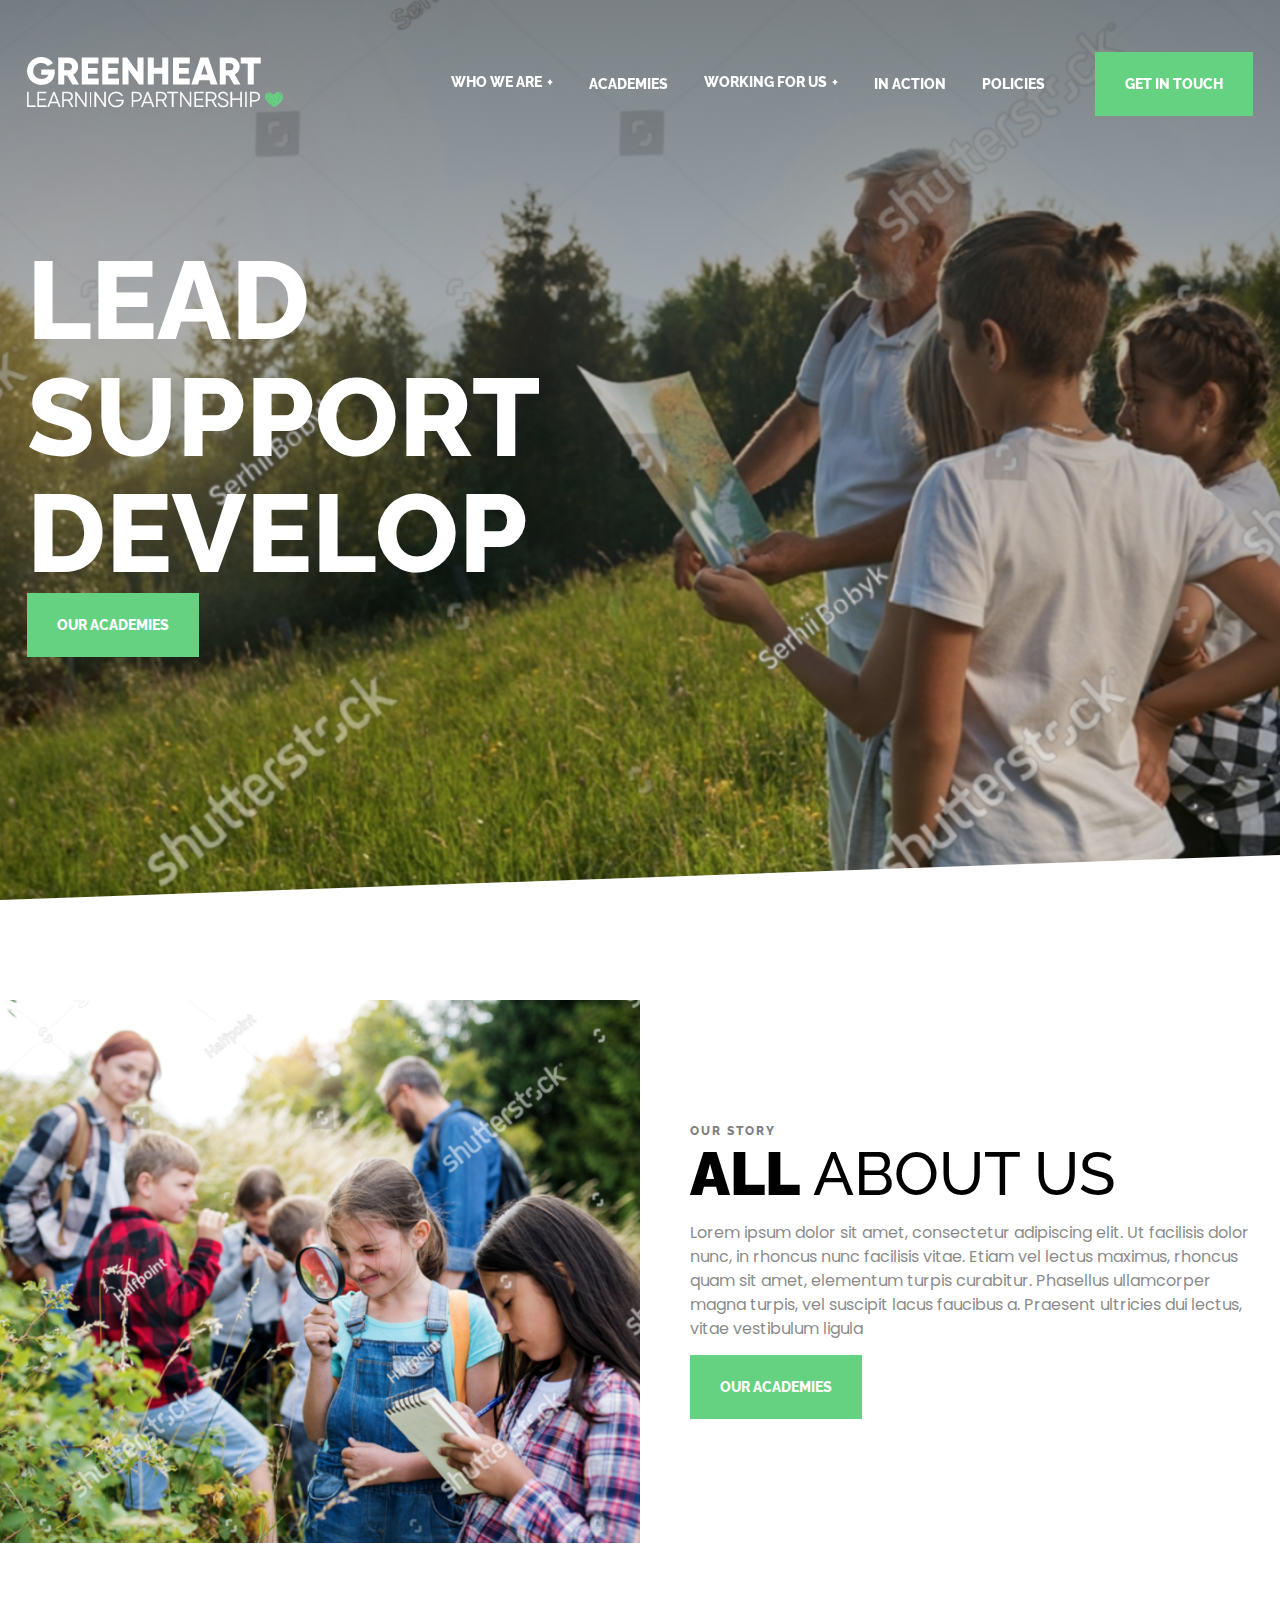
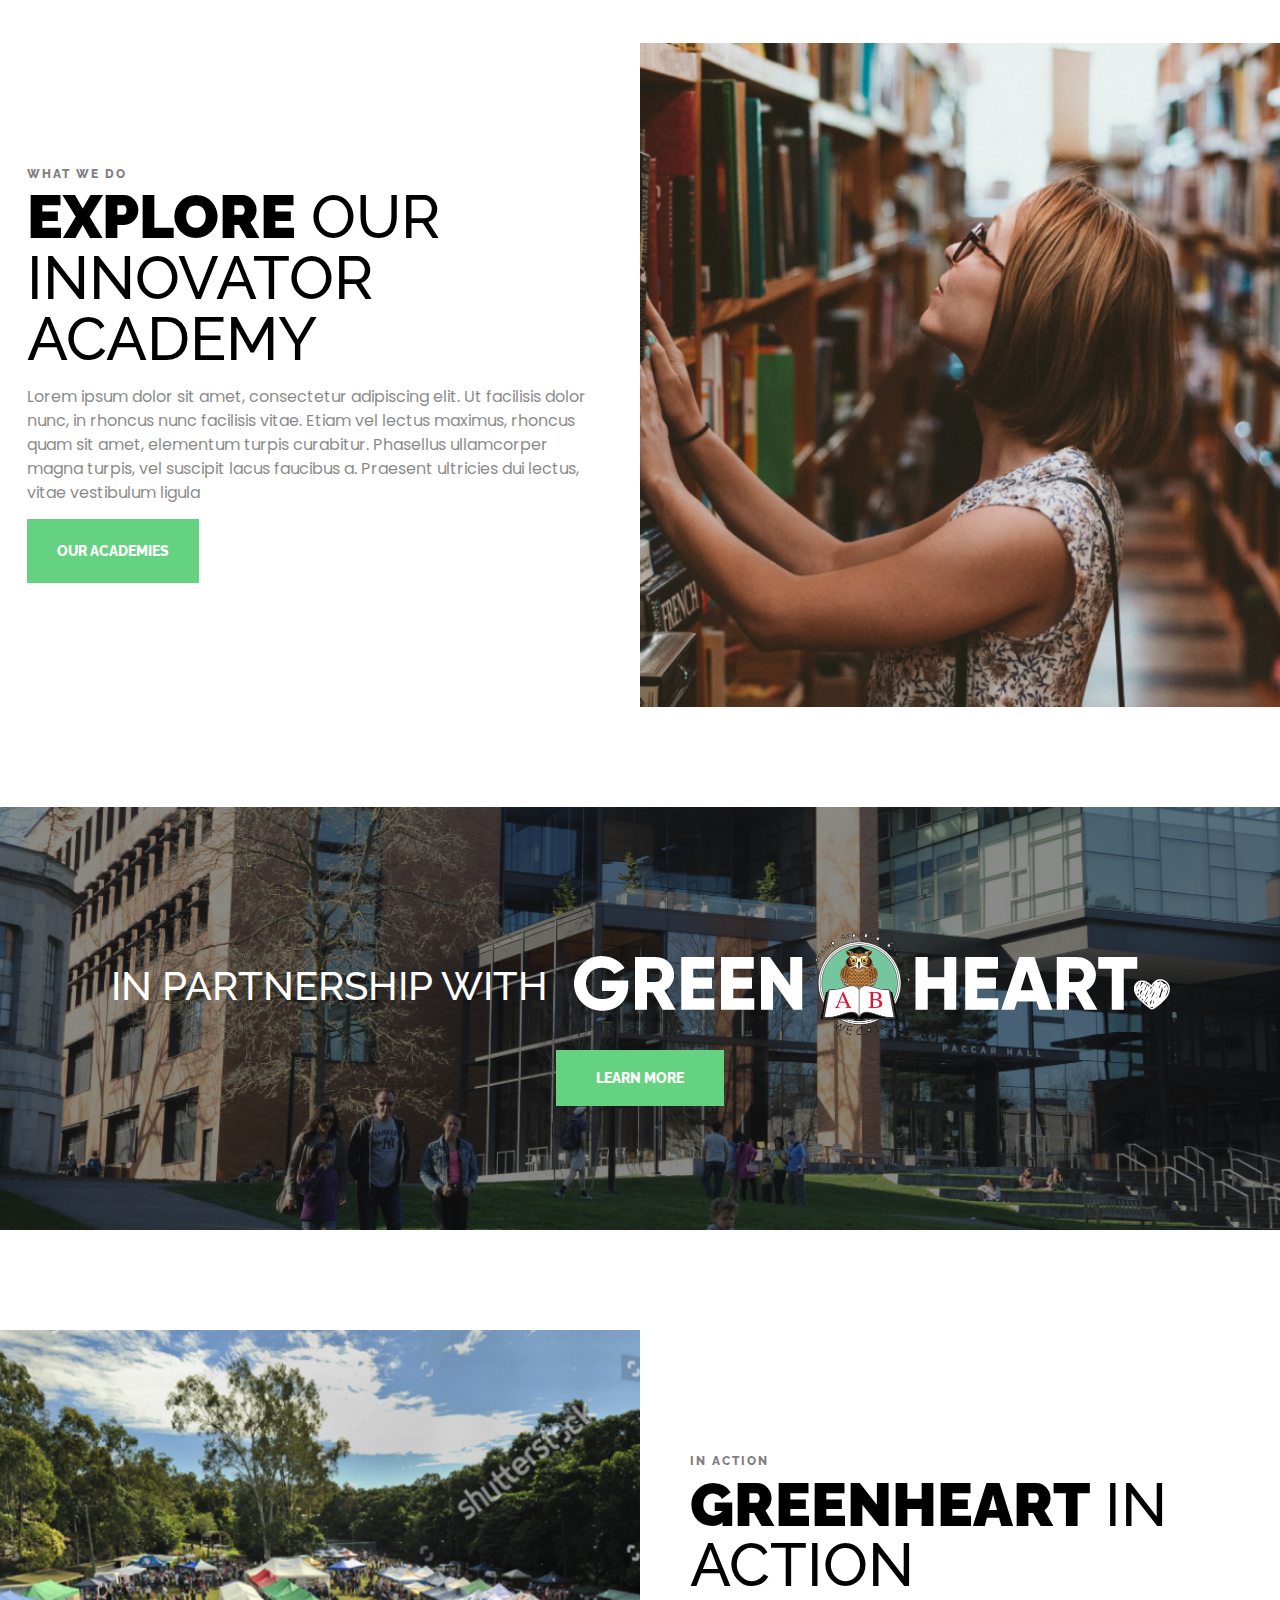
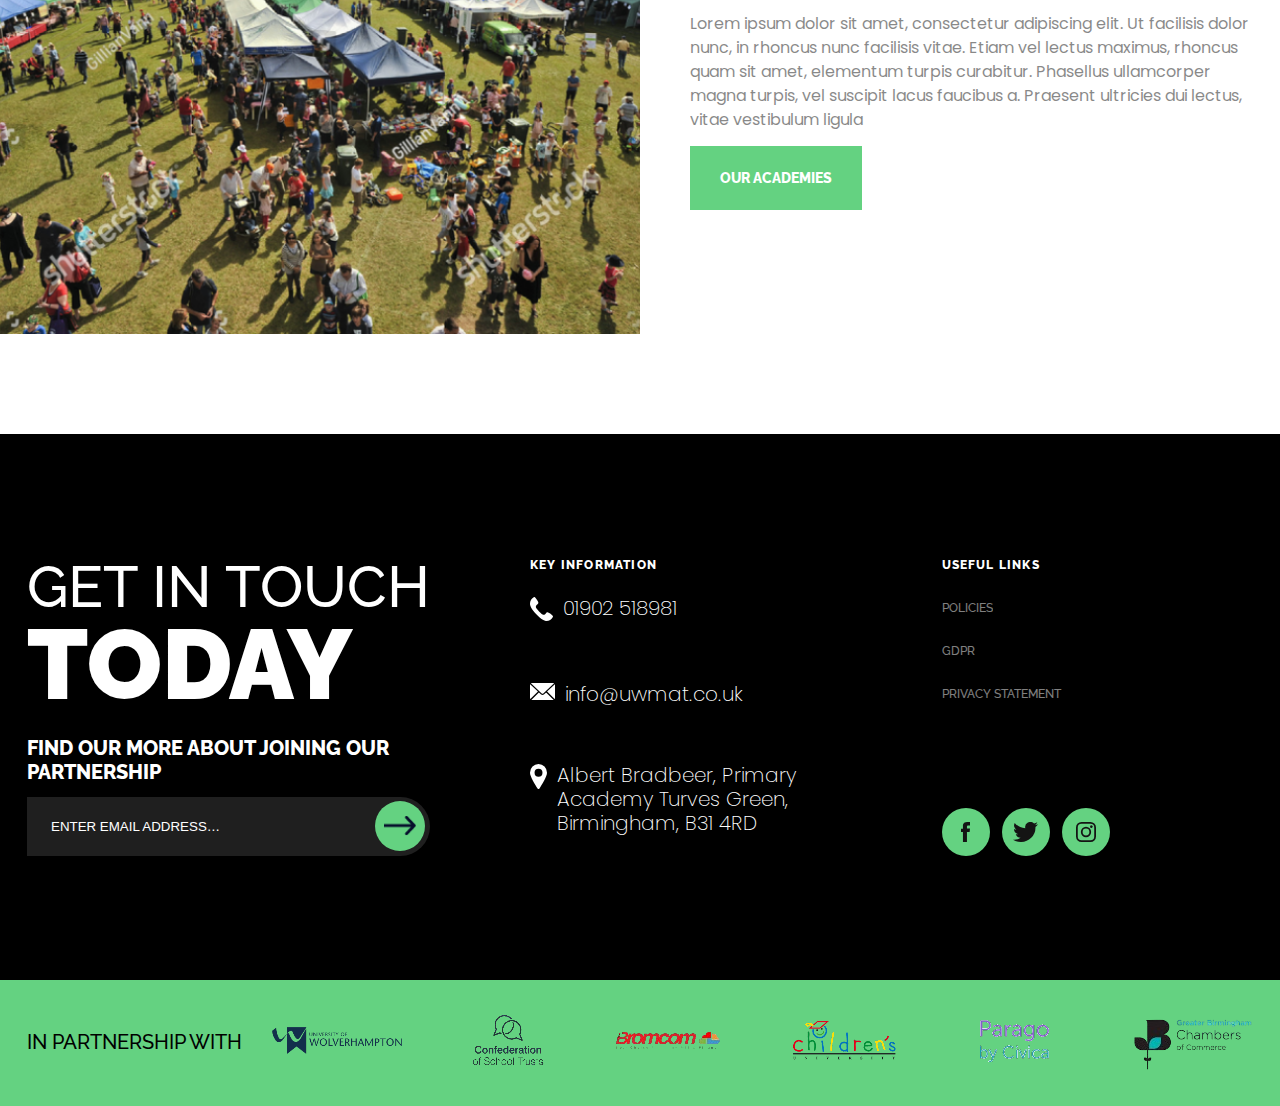
==== index.html @ f8c6e2be "first commit" ====
<!DOCTYPE html>
<html lang="en">

<head>
    <meta charset="UTF-8">
    <meta name="viewport" content="width=device-width, initial-scale=1.0">
    <title>Master-Page</title>
    <link rel="stylesheet" href="./assests/css/fonts.css">
    <link rel="stylesheet" href="./assests/css/style.css">
    <link rel="stylesheet" href="./assests/css/media.css">
</head>

<body>
    <header>
        <div class="container">
            <div class="header-items">
                <a href="./index.html" class="logo">
                    <img src="./assests/images/logo-white.png" alt="logo">
                </a>
                <div class="menu-items toggle-item">
                    <div class="menu-contain">
                        <div class="logo-items">
                            <div class="logo-menu">
                                <img src="./assests/images/logo-black.svg" alt="logo-black">
                            </div>
                            <div class="close-menu toggle-menu">
                                <svg xmlns="http://www.w3.org/2000/svg" fill="none" viewBox="0 0 24 24" stroke-width="1.5" stroke="currentColor" class="size-6">
                                    <path stroke-linecap="round" stroke-linejoin="round" d="M6 18 18 6M6 6l12 12" />
                                </svg>
                            </div>
                        </div>
                        <ul class="menu-list">
                            <li class="dropdown">
                                <a href="javascript:void(0)" class="menu-name">WHO WE ARE</a>
                                <div class="plush-img">
                                    <img src="./assests/images/plush-img.png" alt="plush-img">
                                </div>
                                <!-- <div class="dropdown-item">
                                    <ul class="dropdown-list">
                                        <li>
                                            <a href="javascript:void(0)" class="dropdown-name">OUR ETHOS</a>
                                        </li>
                                    </ul>
                                </div> -->
                            </li>
                            <li><a href="javascript:void(0)" class="menu-name">ACADEMIES</a></li>
                            <li>
                                <a href="javascript:void(0)" class="menu-name">WORKING FOR US</a>
                                <div class="plush-img">
                                    <img src="./assests/images/plush-img.png" alt="plush-img">
                                </div>
                            </li>
                            <li><a href="javascript:void(0)" class="menu-name">IN ACTION</a></li>
                            <li><a href="javascript:void(0)" class="menu-name">POLICIES</a></li>
                        </ul>
                        <a href="javascript:void(0)" class="btn btn-primary">
                            GET IN TOUCH
                        </a>
                    </div>
                </div>
                <div class="toggle-white toggle-menu">
                    <img src="./assests/images/toggle-white.svg" alt="toggle-white">
                </div>
            </div>
        </div>
    </header>

    <main>
        <section class="hero-section">
            <div class="container">
                <div class="hero-item">
                    <div class="hero-text">
                        <h1 class="hero-title">LEAD SUPPORT DEVELOP</h1>
                        <a href="javascript:void(0)" class="btn btn-primary">OUR ACADEMIES</a>
                    </div>
                </div>
            </div>
        </section>

        <section class="two-col-1 sec-padding">
            <div class="container">
                <div class="two-col-flex">
                    <div class="two-col-item">
                        <div class="two-col-img">
                            <img src="./assests/images/two-col-1.png" alt="two-col">
                        </div>
                    </div>
                    <div class="two-col-text">
                        <h6 class="two-col-subtitle">OUR STORY</h6>
                        <h2 class="two-col-title"><span>ALL</span> ABOUT US</h2>
                        <div class="richtext two-col-paragraph">
                            <p>
                                Lorem ipsum dolor sit amet, consectetur adipiscing elit. Ut facilisis dolor nunc, in rhoncus nunc facilisis vitae. Etiam vel lectus maximus, rhoncus quam sit amet, elementum turpis curabitur. Phasellus ullamcorper magna turpis, vel suscipit lacus faucibus a. Praesent ultricies dui lectus, vitae vestibulum ligula
                            </p>
                        </div>
                        <a href="javascript:void(0)" class="btn btn-primary">OUR ACADEMIES</a>
                    </div>
                </div>
            </div>
        </section>
        <section class="two-col-2 sec-padding">
            <div class="container">
                <div class="two-col-flex">
                    <div class="two-col-text">
                        <h6 class="two-col-subtitle">WHAT WE DO</h6>
                        <h2 class="two-col-title"><span>EXPLORE</span> OUR INNOVATOR ACADEMY</h2>
                        <div class="richtext two-col-paragraph">
                            <p>
                                Lorem ipsum dolor sit amet, consectetur adipiscing elit. Ut facilisis dolor nunc, in rhoncus nunc facilisis vitae. Etiam vel lectus maximus, rhoncus quam sit amet, elementum turpis curabitur. Phasellus ullamcorper magna turpis, vel suscipit lacus faucibus a. Praesent ultricies dui lectus, vitae vestibulum ligula
                            </p>
                        </div>
                        <a href="javascript:void(0)" class="btn btn-primary">OUR ACADEMIES</a>
                    </div>
                    <div class="two-col-item">
                        <div class="two-col-img">
                            <img src="./assests/images/two-col-2.png" alt="two-col">
                        </div>
                    </div>
                </div>
            </div>
        </section>

        <section class="cta-section">
            <div class="container">
                <div class="cta-text">
                    <h3 class="cta-title">IN PARTNERSHIP WITH</h3>
                    <div class="cta-title-img">
                        <img src="./assests/images/cta-title.png" alt="cta-title-img">
                    </div>
                </div>
                <a href="javascript:void(0)" class="btn btn-primary cta-btn">LEARN MORE</a>
            </div>
        </section>
        <section class="two-col-1 sec-padding">
            <div class="container">
                <div class="two-col-flex">
                    <div class="two-col-item">
                        <div class="two-col-img">
                            <img src="./assests/images/two-col-3.png" alt="two-col">
                        </div>
                    </div>
                    <div class="two-col-text">
                        <h6 class="two-col-subtitle">IN ACTION</h6>
                        <h2 class="two-col-title"><span>GREENHEART</span> IN ACTION</h2>
                        <div class="richtext two-col-paragraph">
                            <p>
                                Lorem ipsum dolor sit amet, consectetur adipiscing elit. Ut facilisis dolor nunc, in rhoncus nunc facilisis vitae. Etiam vel lectus maximus, rhoncus quam sit amet, elementum turpis curabitur. Phasellus ullamcorper magna turpis, vel suscipit lacus faucibus a. Praesent ultricies dui lectus, vitae vestibulum ligula
                            </p>
                        </div>
                        <a href="javascript:void(0)" class="btn btn-primary">OUR ACADEMIES</a>
                    </div>
                </div>
            </div>
        </section>
    </main>
    <footer>
        <div class="container">
            <div class="footer-content">
                <div class="footer-mail-content">
                    <div>
                        <h2 class="footer-title">
                            GET IN TOUCH<br>
                            <span>TODAY</span>
                        </h2>
                        <h4 class="footer-slogan">FIND OUR MORE ABOUT JOINING OUR PARTNERSHIP</h4>
                    </div>
                    <form action="" class="footer-from">
                        <input type="email" name="email" placeholder="ENTER EMAIL ADDRESS…" class="footer-email">
                        <button type="submit" class="arrow-btn">
                            <img src="./assests/images/black-arrow.png" alt="black-arrow">
                        </button>
                    </form>
                </div>
                <div class="footer-info">
                    <h6 class="info-title">KEY INFORMATION</h6>
                    <div class="info-items">
                        <a href="tel:01902518981" class="info-link">
                            <div class="info-icon">
                                <img src="./assests/images/call.svg" alt="call">
                            </div>
                            <h4 class="info-text">01902 518981</h4>
                        </a>
                        <a href="tel:01902518981" class="info-link">
                            <div class="info-icon">
                                <img src="./assests/images/email.svg" alt="email">
                            </div>
                            <h4 class="info-text">info@uwmat.co.uk</h4>
                        </a>
                        <a href="tel:01902518981" class="info-link">
                            <div class="info-icon">
                                <img src="./assests/images/location.svg" alt="location">
                            </div>
                            <h4 class="info-text">Albert Bradbeer, Primary Academy Turves Green, Birmingham, B31 4RD</h4>
                        </a>
                    </div>
                </div>
                <div class="footer-links-items">
                    <h6 class="info-title">USEFUL LINKS</h6>
                        <ul class="footer-links-list">
                            <li><a href="javascript:void(0)" class="footer-links h6">POLICIES</a></li>
                            <li><a href="javascript:void(0)" class="footer-links h6">GDPR</a></li>
                            <li><a href="javascript:void(0)" class="footer-links h6">PRIVACY STATEMENT</a></li>
                        </ul>

                        <div class="links-group">
                            <a href="javascript:void(0)" class="social-media-link">
                                <img src="./assests/images/facebook-logo.svg" alt="facebook-logo">
                            </a>
                            <a href="javascript:void(0)" class="social-media-link">
                                <img src="./assests/images/twitter.svg" alt="facebook-logo">
                            </a>
                            <a href="javascript:void(0)" class="social-media-link">
                                <img src="./assests/images/instagram-logo.svg" alt="facebook-logo">
                            </a>
                        </div>

                </div>
            </div>

        </div>
        <div class="partnership">
            <div class="container">
                <div class="partnership-item">
                    <h4 class="partnership-title">in partnership with</h4>
                    <div class="partnership-logos">
                        <div class="partnership-logo">
                            <img src="./assests/images/logo-1.png" alt="logo-1">
                        </div>
                        <div class="partnership-logo">
                            <img src="./assests/images/logo-2.png" alt="logo-2">
                        </div>
                        <div class="partnership-logo">
                            <img src="./assests/images/logo-3.png" alt="logo-3">
                        </div>
                        <div class="partnership-logo">
                            <img src="./assests/images/logo-4.png" alt="logo-4">
                        </div>
                        <div class="partnership-logo">
                            <img src="./assests/images/logo-5.png" alt="logo-5">
                        </div>
                        <div class="partnership-logo">
                            <img src="./assests/images/logo-6.png" alt="logo-6">
                        </div>
                    </div>
                </div>
            </div>
        </div>
    </footer>
    <script src="https://cdnjs.cloudflare.com/ajax/libs/jquery/2.1.3/jquery.min.js"></script>

    <script>
        $(document).ready(function () {
            $(window).resize(function () {
                if ($(window).width() > 1024) {
                    $(".toggle-item").slideDown("fast");
                } else {
                    $(".toggle-item").hide('menu');;
                }
            })
            $(".toggle-menu").click(function () {
                $(".toggle-item").slideToggle("slow");
            });
        });
    </script>
    <script>
        $(document).ready(function () {
            $(window).on('scroll', function () {
                if ($(window).scrollTop() > 30) {
                    $("header").addClass("header-change");
                }
                else {
                    $("header").removeClass("header-change");
                }
            })
        })
    </script>
</body>

</html>
---- assests/css/fonts.css ----
@font-face {
    font-family: 'Poppins';
    src: url('../fonts/Poppins-ExtraBold.eot');
    src: url('../fonts/Poppins-ExtraBold.eot?#iefix') format('embedded-opentype'),
        url('../fonts/Poppins-ExtraBold.woff2') format('woff2'),
        url('../fonts/Poppins-ExtraBold.woff') format('woff'),
        url('../fonts/Poppins-ExtraBold.ttf') format('truetype');
    font-weight: bold;
    font-style: normal;
    font-display: swap;
}

@font-face {
    font-family: 'Poppins';
    src: url('../fonts/Poppins-Bold.eot');
    src: url('../fonts/Poppins-Bold.eot?#iefix') format('embedded-opentype'),
        url('../fonts/Poppins-Bold.woff2') format('woff2'),
        url('../fonts/Poppins-Bold.woff') format('woff'),
        url('../fonts/Poppins-Bold.ttf') format('truetype');
    font-weight: bold;
    font-style: normal;
    font-display: swap;
}

@font-face {
    font-family: 'Poppins';
    src: url('../fonts/Poppins-BoldItalic.eot');
    src: url('../fonts/Poppins-BoldItalic.eot?#iefix') format('embedded-opentype'),
        url('../fonts/Poppins-BoldItalic.woff2') format('woff2'),
        url('../fonts/Poppins-BoldItalic.woff') format('woff'),
        url('../fonts/Poppins-BoldItalic.ttf') format('truetype');
    font-weight: bold;
    font-style: italic;
    font-display: swap;
}

@font-face {
    font-family: 'Poppins';
    src: url('../fonts/Poppins-Black.eot');
    src: url('../fonts/Poppins-Black.eot?#iefix') format('embedded-opentype'),
        url('../fonts/Poppins-Black.woff2') format('woff2'),
        url('../fonts/Poppins-Black.woff') format('woff'),
        url('../fonts/Poppins-Black.ttf') format('truetype');
    font-weight: 900;
    font-style: normal;
    font-display: swap;
}

@font-face {
    font-family: 'Poppins';
    src: url('../fonts/Poppins-BlackItalic.eot');
    src: url('../fonts/Poppins-BlackItalic.eot?#iefix') format('embedded-opentype'),
        url('../fonts/Poppins-BlackItalic.woff2') format('woff2'),
        url('../fonts/Poppins-BlackItalic.woff') format('woff'),
        url('../fonts/Poppins-BlackItalic.ttf') format('truetype');
    font-weight: 900;
    font-style: italic;
    font-display: swap;
}

@font-face {
    font-family: 'Poppins';
    src: url('../fonts/Poppins-ExtraBoldItalic.eot');
    src: url('../fonts/Poppins-ExtraBoldItalic.eot?#iefix') format('embedded-opentype'),
        url('../fonts/Poppins-ExtraBoldItalic.woff2') format('woff2'),
        url('../fonts/Poppins-ExtraBoldItalic.woff') format('woff'),
        url('../fonts/Poppins-ExtraBoldItalic.ttf') format('truetype');
    font-weight: bold;
    font-style: italic;
    font-display: swap;
}

@font-face {
    font-family: 'Poppins';
    src: url('../fonts/Poppins-ExtraLight.eot');
    src: url('../fonts/Poppins-ExtraLight.eot?#iefix') format('embedded-opentype'),
        url('../fonts/Poppins-ExtraLight.woff2') format('woff2'),
        url('../fonts/Poppins-ExtraLight.woff') format('woff'),
        url('../fonts/Poppins-ExtraLight.ttf') format('truetype');
    font-weight: 200;
    font-style: normal;
    font-display: swap;
}

@font-face {
    font-family: 'Poppins';
    src: url('../fonts/Poppins-MediumItalic.eot');
    src: url('../fonts/Poppins-MediumItalic.eot?#iefix') format('embedded-opentype'),
        url('../fonts/Poppins-MediumItalic.woff2') format('woff2'),
        url('../fonts/Poppins-MediumItalic.woff') format('woff'),
        url('../fonts/Poppins-MediumItalic.ttf') format('truetype');
    font-weight: 500;
    font-style: italic;
    font-display: swap;
}

@font-face {
    font-family: 'Poppins';
    src: url('../fonts/Poppins-LightItalic.eot');
    src: url('../fonts/Poppins-LightItalic.eot?#iefix') format('embedded-opentype'),
        url('../fonts/Poppins-LightItalic.woff2') format('woff2'),
        url('../fonts/Poppins-LightItalic.woff') format('woff'),
        url('../fonts/Poppins-LightItalic.ttf') format('truetype');
    font-weight: 300;
    font-style: italic;
    font-display: swap;
}

@font-face {
    font-family: 'Poppins';
    src: url('../fonts/Poppins-Medium.eot');
    src: url('../fonts/Poppins-Medium.eot?#iefix') format('embedded-opentype'),
        url('../fonts/Poppins-Medium.woff2') format('woff2'),
        url('../fonts/Poppins-Medium.woff') format('woff'),
        url('../fonts/Poppins-Medium.ttf') format('truetype');
    font-weight: 500;
    font-style: normal;
    font-display: swap;
}

@font-face {
    font-family: 'Poppins';
    src: url('../fonts/Poppins-ExtraLightItalic.eot');
    src: url('../fonts/Poppins-ExtraLightItalic.eot?#iefix') format('embedded-opentype'),
        url('../fonts/Poppins-ExtraLightItalic.woff2') format('woff2'),
        url('../fonts/Poppins-ExtraLightItalic.woff') format('woff'),
        url('../fonts/Poppins-ExtraLightItalic.ttf') format('truetype');
    font-weight: 200;
    font-style: italic;
    font-display: swap;
}

@font-face {
    font-family: 'Poppins';
    src: url('../fonts/Poppins-Light.eot');
    src: url('../fonts/Poppins-Light.eot?#iefix') format('embedded-opentype'),
        url('../fonts/Poppins-Light.woff2') format('woff2'),
        url('../fonts/Poppins-Light.woff') format('woff'),
        url('../fonts/Poppins-Light.ttf') format('truetype');
    font-weight: 300;
    font-style: normal;
    font-display: swap;
}

@font-face {
    font-family: 'Poppins';
    src: url('../fonts/Poppins-Italic.eot');
    src: url('../fonts/Poppins-Italic.eot?#iefix') format('embedded-opentype'),
        url('../fonts/Poppins-Italic.woff2') format('woff2'),
        url('../fonts/Poppins-Italic.woff') format('woff'),
        url('../fonts/Poppins-Italic.ttf') format('truetype');
    font-weight: normal;
    font-style: italic;
    font-display: swap;
}

@font-face {
    font-family: 'Poppins';
    src: url('../fonts/Poppins-SemiBoldItalic.eot');
    src: url('../fonts/Poppins-SemiBoldItalic.eot?#iefix') format('embedded-opentype'),
        url('../fonts/Poppins-SemiBoldItalic.woff2') format('woff2'),
        url('../fonts/Poppins-SemiBoldItalic.woff') format('woff'),
        url('../fonts/Poppins-SemiBoldItalic.ttf') format('truetype');
    font-weight: 600;
    font-style: italic;
    font-display: swap;
}

@font-face {
    font-family: 'Poppins';
    src: url('../fonts/Poppins-Thin.eot');
    src: url('../fonts/Poppins-Thin.eot?#iefix') format('embedded-opentype'),
        url('../fonts/Poppins-Thin.woff2') format('woff2'),
        url('../fonts/Poppins-Thin.woff') format('woff'),
        url('../fonts/Poppins-Thin.ttf') format('truetype');
    font-weight: 100;
    font-style: normal;
    font-display: swap;
}

@font-face {
    font-family: 'Poppins';
    src: url('../fonts/Poppins-SemiBold.eot');
    src: url('../fonts/Poppins-SemiBold.eot?#iefix') format('embedded-opentype'),
        url('../fonts/Poppins-SemiBold.woff2') format('woff2'),
        url('../fonts/Poppins-SemiBold.woff') format('woff'),
        url('../fonts/Poppins-SemiBold.ttf') format('truetype');
    font-weight: 600;
    font-style: normal;
    font-display: swap;
}

@font-face {
    font-family: 'Poppins';
    src: url('../fonts/Poppins-ThinItalic.eot');
    src: url('../fonts/Poppins-ThinItalic.eot?#iefix') format('embedded-opentype'),
        url('../fonts/Poppins-ThinItalic.woff2') format('woff2'),
        url('../fonts/Poppins-ThinItalic.woff') format('woff'),
        url('../fonts/Poppins-ThinItalic.ttf') format('truetype');
    font-weight: 100;
    font-style: italic;
    font-display: swap;
}

@font-face {
    font-family: 'Poppins';
    src: url('../fonts/Poppins-Regular.eot');
    src: url('../fonts/Poppins-Regular.eot?#iefix') format('embedded-opentype'),
        url('../fonts/Poppins-Regular.woff2') format('woff2'),
        url('../fonts/Poppins-Regular.woff') format('woff'),
        url('../fonts/Poppins-Regular.ttf') format('truetype');
    font-weight: normal;
    font-style: normal;
    font-display: swap;
}

@font-face {
    font-family: 'Raleway';
    src: url('../fonts/Raleway-Bold.eot');
    src: url('../fonts/Raleway-Bold.eot?#iefix') format('embedded-opentype'),
        url('../fonts/Raleway-Bold.woff2') format('woff2'),
        url('../fonts/Raleway-Bold.woff') format('woff'),
        url('../fonts/Raleway-Bold.ttf') format('truetype');
    font-weight: bold;
    font-style: normal;
    font-display: swap;
}

@font-face {
    font-family: 'Raleway';
    src: url('../fonts/Raleway-Black.eot');
    src: url('../fonts/Raleway-Black.eot?#iefix') format('embedded-opentype'),
        url('../fonts/Raleway-Black.woff2') format('woff2'),
        url('../fonts/Raleway-Black.woff') format('woff'),
        url('../fonts/Raleway-Black.ttf') format('truetype');
    font-weight: 900;
    font-style: normal;
    font-display: swap;
}

@font-face {
    font-family: 'Raleway';
    src: url('../fonts/Raleway-BoldItalic.eot');
    src: url('../fonts/Raleway-BoldItalic.eot?#iefix') format('embedded-opentype'),
        url('../fonts/Raleway-BoldItalic.woff2') format('woff2'),
        url('../fonts/Raleway-BoldItalic.woff') format('woff'),
        url('../fonts/Raleway-BoldItalic.ttf') format('truetype');
    font-weight: bold;
    font-style: italic;
    font-display: swap;
}

@font-face {
    font-family: 'Raleway';
    src: url('../fonts/Raleway-BlackItalic.eot');
    src: url('../fonts/Raleway-BlackItalic.eot?#iefix') format('embedded-opentype'),
        url('../fonts/Raleway-BlackItalic.woff2') format('woff2'),
        url('../fonts/Raleway-BlackItalic.woff') format('woff'),
        url('../fonts/Raleway-BlackItalic.ttf') format('truetype');
    font-weight: 900;
    font-style: italic;
    font-display: swap;
}

@font-face {
    font-family: 'Raleway';
    src: url('../fonts/Raleway-ExtraBold.eot');
    src: url('../fonts/Raleway-ExtraBold.eot?#iefix') format('embedded-opentype'),
        url('../fonts/Raleway-ExtraBold.woff2') format('woff2'),
        url('../fonts/Raleway-ExtraBold.woff') format('woff'),
        url('../fonts/Raleway-ExtraBold.ttf') format('truetype');
    font-weight: bold;
    font-style: normal;
    font-display: swap;
}

@font-face {
    font-family: 'Raleway';
    src: url('../fonts/Raleway-ExtraBoldItalic.eot');
    src: url('../fonts/Raleway-ExtraBoldItalic.eot?#iefix') format('embedded-opentype'),
        url('../fonts/Raleway-ExtraBoldItalic.woff2') format('woff2'),
        url('../fonts/Raleway-ExtraBoldItalic.woff') format('woff'),
        url('../fonts/Raleway-ExtraBoldItalic.ttf') format('truetype');
    font-weight: bold;
    font-style: italic;
    font-display: swap;
}

@font-face {
    font-family: 'Raleway';
    src: url('../fonts/Raleway-ExtraLightItalic.eot');
    src: url('../fonts/Raleway-ExtraLightItalic.eot?#iefix') format('embedded-opentype'),
        url('../fonts/Raleway-ExtraLightItalic.woff2') format('woff2'),
        url('../fonts/Raleway-ExtraLightItalic.woff') format('woff'),
        url('../fonts/Raleway-ExtraLightItalic.ttf') format('truetype');
    font-weight: 200;
    font-style: italic;
    font-display: swap;
}

@font-face {
    font-family: 'Raleway';
    src: url('../fonts/Raleway-Light.eot');
    src: url('../fonts/Raleway-Light.eot?#iefix') format('embedded-opentype'),
        url('../fonts/Raleway-Light.woff2') format('woff2'),
        url('../fonts/Raleway-Light.woff') format('woff'),
        url('../fonts/Raleway-Light.ttf') format('truetype');
    font-weight: 300;
    font-style: normal;
    font-display: swap;
}

@font-face {
    font-family: 'Raleway';
    src: url('../fonts/Raleway-LightItalic.eot');
    src: url('../fonts/Raleway-LightItalic.eot?#iefix') format('embedded-opentype'),
        url('../fonts/Raleway-LightItalic.woff2') format('woff2'),
        url('../fonts/Raleway-LightItalic.woff') format('woff'),
        url('../fonts/Raleway-LightItalic.ttf') format('truetype');
    font-weight: 300;
    font-style: italic;
    font-display: swap;
}

@font-face {
    font-family: 'Raleway';
    src: url('../fonts/Raleway-Medium.eot');
    src: url('../fonts/Raleway-Medium.eot?#iefix') format('embedded-opentype'),
        url('../fonts/Raleway-Medium.woff2') format('woff2'),
        url('../fonts/Raleway-Medium.woff') format('woff'),
        url('../fonts/Raleway-Medium.ttf') format('truetype');
    font-weight: 500;
    font-style: normal;
    font-display: swap;
}

@font-face {
    font-family: 'Raleway';
    src: url('../fonts/Raleway-Italic.eot');
    src: url('../fonts/Raleway-Italic.eot?#iefix') format('embedded-opentype'),
        url('../fonts/Raleway-Italic.woff2') format('woff2'),
        url('../fonts/Raleway-Italic.woff') format('woff'),
        url('../fonts/Raleway-Italic.ttf') format('truetype');
    font-weight: normal;
    font-style: italic;
    font-display: swap;
}

@font-face {
    font-family: 'Raleway';
    src: url('../fonts/Raleway-ExtraLight.eot');
    src: url('../fonts/Raleway-ExtraLight.eot?#iefix') format('embedded-opentype'),
        url('../fonts/Raleway-ExtraLight.woff2') format('woff2'),
        url('../fonts/Raleway-ExtraLight.woff') format('woff'),
        url('../fonts/Raleway-ExtraLight.ttf') format('truetype');
    font-weight: 200;
    font-style: normal;
    font-display: swap;
}
---- assests/css/style.css ----
* {
  margin: 0;
  padding: 0;
  box-sizing: border-box;
}

body {
  font-family: var(--raleway);
}

:root {
  --primary: #64d281;
  --white: #ffffff;
  --white-rgb: 255, 255, 255;
  --black: #000000;
  --paragraph-color: #141414;
  --poppins-font: "Poppins";
  --raleway: "Raleway";
}

.container {
  width: 100%;
  max-width: 1258px;
  margin: 0 auto;
  padding-left: 16px;
  padding-right: 16px;
}

a {
  text-decoration: none;
  display: inline-block;
  color: currentColor;
}

ul {
  list-style: none;
}

img {
  display: inline-block;
}

h1,
.h1 {
  font-size: 110px;
  line-height: 1.06;
  font-family: var(--raleway);
  color: inherit;
}

h2,
.h2 {
  font-size: 60px;
  line-height: 1.01;
  font-family: var(--raleway);
  color: inherit;
}

h3,
.h3 {
  font-size: 40px;
  line-height: 1.49;
  font-family: var(--raleway);
  color: inherit;
}

h4,
.h4 {
  font-size: 20px;
  line-height: 1.19;
  font-family: var(--raleway);
  color: inherit;
}

h5,
.h5 {
  font-size: 14px;
  list-style: 0.23;
  font-family: var(--raleway);
  color: inherit;
}

h6,
.h6 {
  font-size: 12px;
  line-height: 1.2;
  font-family: var(--raleway);
  color: inherit;
}
.richtext:has(p) {
  font-size: 16px;
  font-family: var(--poppins-font);
  line-height: 1.5;
  opacity: 0.5;
  color: var(--paragraph-color);
}
.sec-padding {
  padding: 124px 0;
}
.btn {
  padding: 24px 30px;
  font-size: 14px;
  white-space: nowrap;
  font-weight: 700;
  text-align: center;
  position: relative;
  z-index: 1;
}

.btn-primary {
  color: var(--white);
  background-color: var(--primary);
}
.btn-primary::after {
  content: "";
  position: absolute;
  width: 0%;
  height: 100%;
  left: 0;
  top: 0;
  transition: all 0.4s ease-in-out;
  background-color: var(--black);
  z-index: -1;
}
.btn-primary:hover::after {
  width: 100%;
}

header {
  position: fixed;
  width: 100%;
  z-index: 9;
  top: 0;
  left: 0;
  padding: 52px 0;
  transition: all 0.4s ease-in-out;
}

.header-change {
  padding: 20px 0;
  background-color: var(--black);
}

.header-items {
  display: flex;
  justify-content: space-between;
  align-items: center;
  gap: 10px;
}

.logo img {
  width: 100%;
  height: 100%;
}

.menu-list {
  display: flex;
  align-items: center;
  margin-right: 50px;
}

.menu-items {
  display: flex;
  align-items: center;
}

.menu-contain {
  width: 100%;
  height: 100%;
  display: flex;
  align-items: center;
}

.menu-list li:not(:last-child) {
  margin-right: 36px;
}
.menu-list li {
  display: flex;
  gap: 5px;
}
.menu-name {
  font-family: var(--raleway);
  font-size: 14px;
  white-space: nowrap;
  color: var(--white);
  font-weight: 600;
}
.dropdown {
  position: relative;
}
.dropdown-item{
  background-color: var(--white);
  position: absolute;
  top: 100%;
  left: 0;
  width: 100%;
  height: 100%;
}

.hero-section {
  background-image: url(../images/hero-back.png);
  height: 100vh;
  position: relative;
  z-index: 1;
  background-repeat: no-repeat;
  background-size: cover;
  background-position: center;
  clip-path: polygon(0 0, 100% 0%, 100% 95%, 0% 100%);
}
.hero-section::after {
  content: "";
  position: absolute;
  background-image: url(../images/back-shadow.svg);
  background-position: center;
  background-repeat: no-repeat;
  background-size: cover;
  height: 100%;
  width: 100%;
  z-index: 2;
  left: 0;
  top: 0;
}
.hero-section .container,
.hero-section .hero-item {
  height: 100%;
}
.hero-item {
  display: flex;
  align-items: center;
}
.hero-text {
  z-index: 3;
}
.hero-title {
  width: 50%;
  color: var(--white);
}
.two-col-1,
.two-col-2 {
  position: relative;
  margin: 100px 0;
}

.two-col-1 .container,
.two-col-2 .container {
  height: 100%;
}

.two-col-flex {
  display: flex;
  align-items: center;
  height: 100%;
  gap: 100px;
}
.two-col-item {
  width: 50%;
}
.two-col-text {
  width: 50%;
}
.two-col-img {
  position: absolute;
  left: 0;
  top: 0;
  width: 50%;
  height: 100%;
}
.two-col-img img {
  width: 100%;
  height: 100%;
  object-fit: cover;
  display: flex;
}
.two-col-subtitle {
  text-transform: uppercase;
  margin-bottom: 6px;
  opacity: 0.5;
  letter-spacing: 2px;
}
.two-col-title {
  font-weight: 400;
  margin-bottom: 16px;
}
.two-col-title span {
  font-weight: 800;
}
.two-col-paragraph {
  margin-bottom: 14px;
}
.two-col-2 .two-col-img {
  left: auto;
  right: 0;
}
.cta-section {
  background-image: url(../images/cta-sec.png);
  background-position: center;
  position: relative;
  background-repeat: no-repeat;
  background-size: cover;
  padding: 124px 0px;
}
.cta-section::after {
  content: "";
  position: absolute;
  background-color: var(--paragraph-color);
  opacity: 0.5;
  top: 0;
  z-index: 0;
  left: 0;
  width: 100%;
  height: 100%;
}
.cta-section .container {
  position: relative;
  z-index: 2;
}
.cta-title {
  color: var(--white);
  font-weight: 400;
}
.cta-title-img img {
  width: 100%;
  height: 100%;
}
.cta-text {
  display: flex;
  align-items: center;
  flex-wrap: wrap;
  gap: 26px;
  justify-content: center;
}
.cta-btn {
  display: flex;
  width: fit-content;
  padding: 20px 40px;
  margin: 0px auto;
  margin-top: 10px;
}

/* .footer */
footer {
  background-color: var(--black);
}
.footer-content {
  display: grid;
  gap: 140px;
  grid-template-columns: repeat(3, 1fr);
  padding: 124px 0;
}

.footer-title {
  font-size: 58px;
  font-weight: 400;
  white-space: nowrap;
  color: var(--white);
  margin-bottom: 22px;
}
.footer-title span {
  font-weight: 800;
  font-size: 98px;
}
.footer-slogan {
  color: var(--white);
  margin-bottom: 12px;
}
input:focus-visible {
  outline: none;
}
.footer-email {
  border-radius: 0px 200px 200px 0px;
  appearance: none;
  width: 100%;
  background-color: rgb(var(--white-rgb), 12%);
  border: none;
  color: var(--white);
  padding: 22px 24px;
}
.footer-email::placeholder {
  color: rgb(var(--white), 0.9);
}
.footer-from {
  position: relative;
}
.arrow-btn {
  position: absolute;
  border: none;
  display: flex;
  align-items: center;
  justify-content: center;
  padding: 10px;
  border-radius: 50%;
  right: 5px;
  top: 4px;
  width: 50px;
  height: 50px;
  transition: all 0.4s ease-in-out;
  background-color: var(--primary);
}
.arrow-btn:hover {
  background-color: var(--white);
}
.arrow-btn img {
  width: 32px;
  height: 20px;
}
.footer-info {
  color: var(--white);
}
.info-text {
  font-weight: 200;
  font-family: var(--poppins-font);
}
.info-link {
  display: flex;
  gap: 10px;
}
.info-items .info-link:not(:last-child) {
  margin-bottom: 58px;
}
.footer-links-items {
  color: var(--white);
  display: flex;
  flex-direction: column;
}
.info-title {
  letter-spacing: 1.2px;
  margin-bottom: 25px;
}
.footer-links-list li:not(:last-child) {
  margin-bottom: 24px;
}
.footer-links {
  text-transform: uppercase;
  opacity: 0.5;
}
.links-group {
  display: flex;
  gap: 12px;
  margin-top: auto;
}
.social-media-link {
  width: 48px;
  height: 48px;
  display: flex;
  justify-content: center;
  align-items: center;
  border-radius: 50%;
  background-color: var(--primary);
  transition: all 0.5s ease-in-out;
}
.social-media-link:hover {
  background-color: var(--white);
}
.social-media-link img {
  width: fit-content;
  height: 20px;
}
.partnership {
  padding: 32px 0;
  background-color: var(--primary);
}
.partnership-title {
  text-transform: uppercase;
  white-space: nowrap;
  color: var(--black);
  font-weight: 500;
}
.partnership-item {
  display: flex;
  gap: 30px;
  align-items: center;
  overflow-x: auto;
}
.partnership-logos {
  display: flex;
  gap: 20px;
  align-items: center;
  justify-content: space-between;
  width: 100%;
}
.partnership-logo img {
  height: 100%;
  width: fit-content;
}
---- assests/css/media.css ----
@media (min-width: 1023px) {
  .toggle-white {
    display: none;
  }
  .logo-items {
    display: none;
  }
}
@media (max-width: 1280px){
  .footer-content{
    gap: 100px;
  }
}
@media (max-width: 1024px) {
  h2,
.h2 {
  font-size: 60px;
  line-height: 1.01;
  font-family: var(--raleway);
}
  .toggle-white {
    display: block;
  }
  .menu-items {
    display: none;
    background: var(--white);
    position: fixed;
    top: 0px;
    width: 100%;
    left: 0px;
    height: 100vh;
    padding: 86px 40px 34px;
  }
  .menu-name {
    color: var(--black);
  }
  .menu-list {
    flex-direction: column;
    align-items: start;
    margin-top: 50px;
    margin-bottom: 40px;
    margin-right: 0;
  }
  .menu-contain {
    flex-direction: column;
    justify-content: start;
    align-items: start;
  }
  .menu-list li:not(:last-child) {
    margin-right: 0px;
    margin-bottom: 24px;
  }
  .logo-items {
    display: flex;
    justify-content: space-between;
  }
  .logo-items {
    width: 100%;
  }
  .close-menu {
    color: var(--black);
    width: 20px;
  }
  .close-menu svg {
    fill: var(--black);
  }
  .two-col-1,
  .two-col-2 {
    margin: 0;
  }
  .two-col-flex {
    gap: 30px;
    flex-direction: column;
  }
  .two-col-img {
    position: static;
    width: 100%;
    height: 100%;
    min-height: 300px;
    display: contents;
  }
  .two-col-text {
    width: 100%;
  }
  .two-col-item {
    width: 100%;
    height: 100%;
  }
  .two-col-2 .two-col-item{
    order: 2;
  }
  .two-col-2 .two-col-text{
    order: 1;
  }
  .two-col-1 .two-col-item{
    order: 2;
  }
  .two-col-1 .two-col-text{
    order: 1;
  }
.two-col-1,.two-col-2{
  padding: 60px 0;
}
.cta-text{
  gap: 5px;
}
.footer-content{
  grid-template-columns: repeat(2 ,1fr);
  gap: 40px;
}
.footer-title{
white-space: wrap;
}
.partnership{
  overflow: hidden;
}
.partnership-item {
  width: 100%;
  min-width: 1000px;
  justify-content: center;
}
.footer-links-list{
  margin-bottom: 30px;
}
}
@media (max-width: 767px) {
  h1,
  .h1 {
    font-size: 80px;
  }
}
@media (max-width: 640px) {
  h1,
  .h1 {
    font-size: 60px;
  }

  h2,
.h2 {
  font-size: 44px;
  line-height: 1.01;
}
  h3,
  .h3 {
    font-size: 26px;
    line-height: 1.49;
}
  .hero-section {
    background-position: right;
  }
  .footer-content{
  grid-template-columns: repeat(1 ,1fr);
  gap: 60px;
}
.footer-title{
white-space: nowrap;
font-size: 40px;
}
.footer-title span{
font-size: 55px;
}
.footer-links-list{
  display: flex;
  gap: 34px;
  flex-wrap: wrap;
  flex-direction: row;
}
}
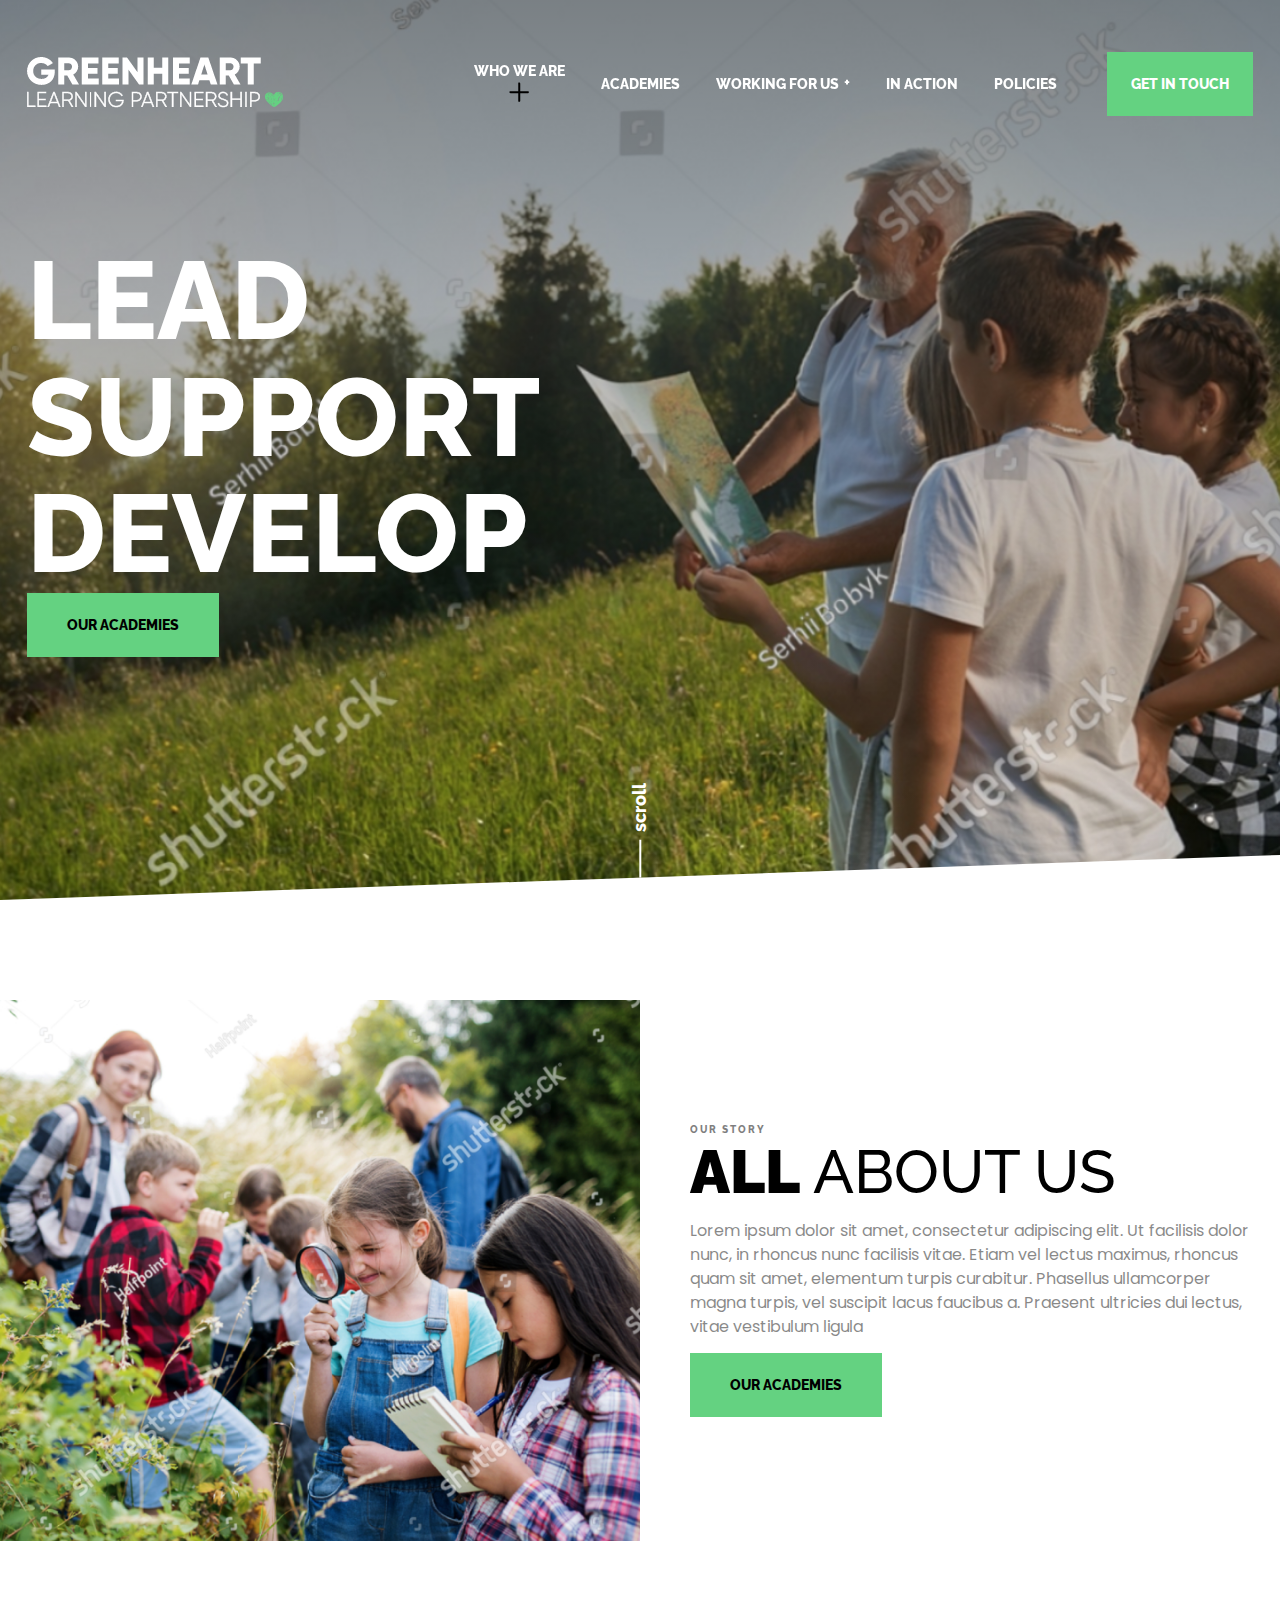
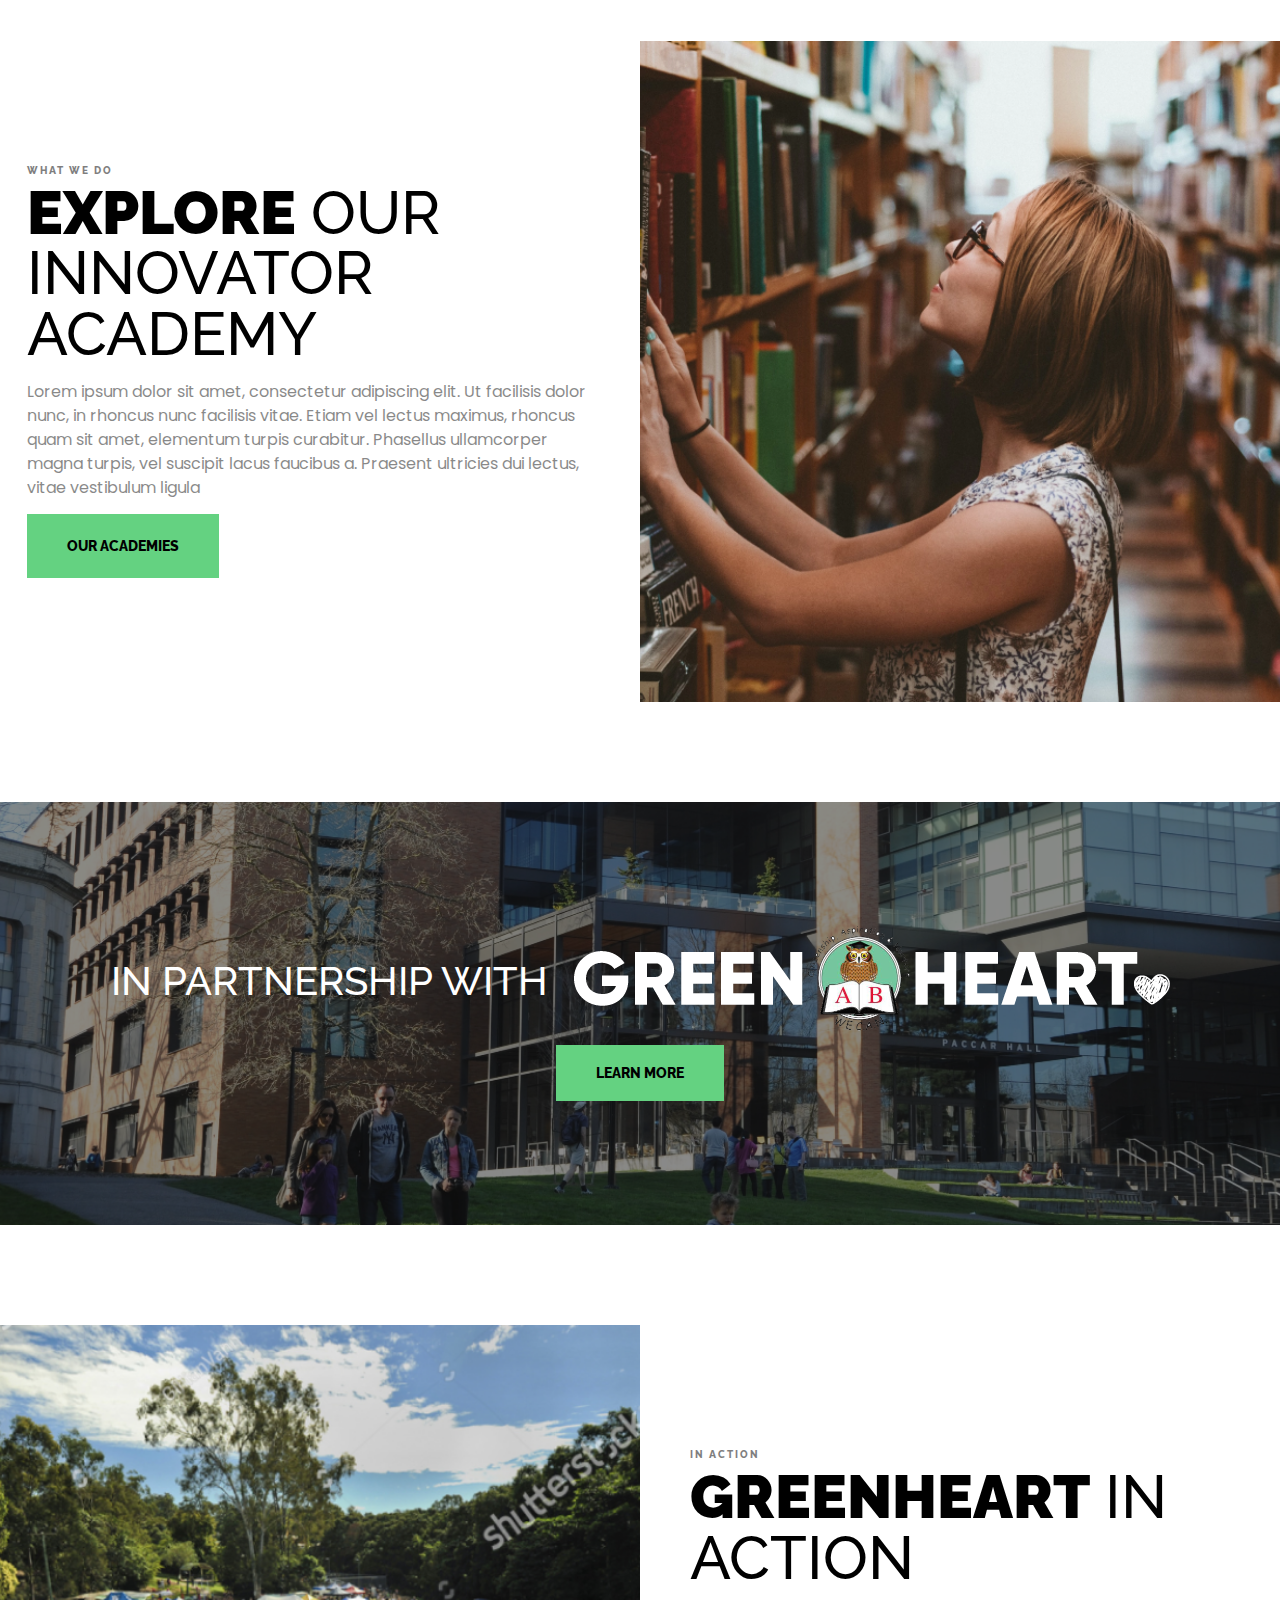
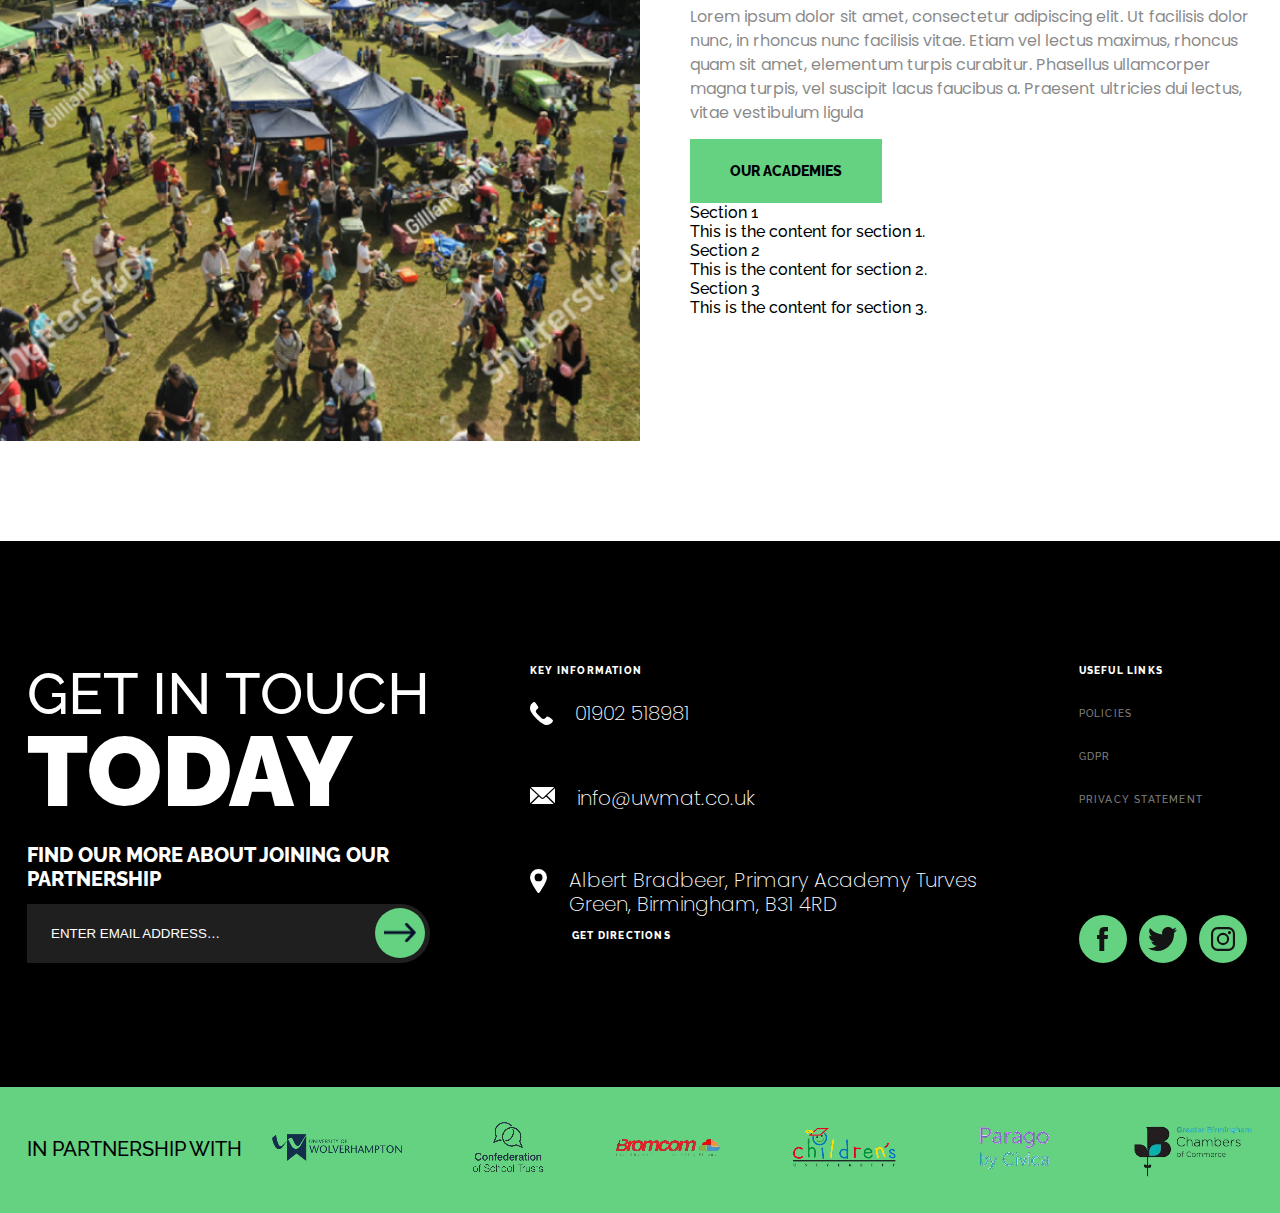
==== commit 08cf6974: "all" ====
--- a/index.html
+++ b/index.html
@@ -11,7 +11,7 @@
 </head>
 
 <body>
-    <header>
+    <header class="header">
         <div class="container">
             <div class="header-items">
                 <a href="./index.html" class="logo">
@@ -30,18 +30,29 @@
                             </div>
                         </div>
                         <ul class="menu-list">
-                            <li class="dropdown">
-                                <a href="javascript:void(0)" class="menu-name">WHO WE ARE</a>
-                                <div class="plush-img">
-                                    <img src="./assests/images/plush-img.png" alt="plush-img">
-                                </div>
-                                <!-- <div class="dropdown-item">
+                            <li class="dropdown ">
+                               <div class="">
+                                   <a href="javascript:void(0)" class="menu-name">WHO WE ARE</a>
+                                   <div class="plush-img accordion-header">
+                                       <img src="./assests/images/plush-header.png" alt="plush-img">
+                                   </div>
+                               </div>
+                                <div class="dropdown-item accordion-content">
                                     <ul class="dropdown-list">
                                         <li>
-                                            <a href="javascript:void(0)" class="dropdown-name">OUR ETHOS</a>
+                                            <a href="javascript:void(0)" class="dropdown-name">OUR ETHOS </a>
+                                        </li>
+                                        <li>
+                                            <a href="javascript:void(0)" class="dropdown-name">LEADERSHIP</a>
+                                        </li>
+                                        <li>
+                                            <a href="javascript:void(0)" class="dropdown-name">GOVERNANCE </a>
+                                        </li>
+                                        <li>
+                                            <a href="javascript:void(0)" class="dropdown-name">JOIN US </a>
                                         </li>
                                     </ul>
-                                </div> -->
+                                </div>
                             </li>
                             <li><a href="javascript:void(0)" class="menu-name">ACADEMIES</a></li>
                             <li>
@@ -53,7 +64,7 @@
                             <li><a href="javascript:void(0)" class="menu-name">IN ACTION</a></li>
                             <li><a href="javascript:void(0)" class="menu-name">POLICIES</a></li>
                         </ul>
-                        <a href="javascript:void(0)" class="btn btn-primary">
+                        <a href="javascript:void(0)" class="btn btn-primary btn-header">
                             GET IN TOUCH
                         </a>
                     </div>
@@ -72,6 +83,9 @@
                     <div class="hero-text">
                         <h1 class="hero-title">LEAD SUPPORT DEVELOP</h1>
                         <a href="javascript:void(0)" class="btn btn-primary">OUR ACADEMIES</a>
+                    </div>
+                    <div class="scroll-item">
+                        <h4 class="scroll-text">scroll</h4>
                     </div>
                 </div>
             </div>
@@ -148,8 +162,30 @@
                             </p>
                         </div>
                         <a href="javascript:void(0)" class="btn btn-primary">OUR ACADEMIES</a>
-                    </div>
-                </div>
+                        <div class="accordion">
+                            <div class="accordion-item">
+                                <div class="accordion-header">Section 1</div>
+                                <div class="accordion-content">
+                                    <p>This is the content for section 1.</p>
+                                </div>
+                            </div>
+                            <div class="accordion-item">
+                                <div class="accordion-header">Section 2</div>
+                                <div class="accordion-content">
+                                    <p>This is the content for section 2.</p>
+                                </div>
+                            </div>
+                            <div class="accordion-item">
+                                <div class="accordion-header">Section 3</div>
+                                <div class="accordion-content">
+                                    <p>This is the content for section 3.</p>
+                                </div>
+                            </div>
+                        </div>
+                    </div>
+                </div>
+                
+
             </div>
         </section>
     </main>
@@ -173,26 +209,33 @@
                 </div>
                 <div class="footer-info">
                     <h6 class="info-title">KEY INFORMATION</h6>
-                    <div class="info-items">
-                        <a href="tel:01902518981" class="info-link">
-                            <div class="info-icon">
-                                <img src="./assests/images/call.svg" alt="call">
-                            </div>
-                            <h4 class="info-text">01902 518981</h4>
-                        </a>
-                        <a href="tel:01902518981" class="info-link">
-                            <div class="info-icon">
-                                <img src="./assests/images/email.svg" alt="email">
-                            </div>
-                            <h4 class="info-text">info@uwmat.co.uk</h4>
-                        </a>
-                        <a href="tel:01902518981" class="info-link">
-                            <div class="info-icon">
-                                <img src="./assests/images/location.svg" alt="location">
-                            </div>
-                            <h4 class="info-text">Albert Bradbeer, Primary Academy Turves Green, Birmingham, B31 4RD</h4>
-                        </a>
-                    </div>
+                    <ul class="info-items">
+                        <li>
+                            <a href="tel:01902518981" class="info-link">
+                                <div class="info-icon">
+                                    <img src="./assests/images/call.svg" alt="call">
+                                </div>
+                                <h4 class="info-text">01902 518981</h4>
+                            </a>
+                        </li>
+                        <li>
+                            <a href="mailto:" class="info-link">
+                                <div class="info-icon">
+                                    <img src="./assests/images/email.svg" alt="email">
+                                </div>
+                                <h4 class="info-text">info@uwmat.co.uk</h4>
+                            </a>
+                        </li>
+                        <li>
+                            <a href="javascript:void(0)" class="info-link">
+                                <div class="info-icon">
+                                    <img src="./assests/images/location.svg" alt="location">
+                                </div>
+                                <h4 class="info-text">Albert Bradbeer, Primary Academy Turves Green, Birmingham, B31 4RD</h4>
+                            </a>
+                        </li>
+                    </ul>
+                    <a href="javascript:void(0)" class="direct-item h6">GET DIRECTIONS</a>
                 </div>
                 <div class="footer-links-items">
                     <h6 class="info-title">USEFUL LINKS</h6>
@@ -274,6 +317,19 @@
             })
         })
     </script>
+    <script>
+    $(document).ready(function () {
+            $(".accordion-header").click(function () {
+
+                $(".accordion-header").not(this).removeClass("active");
+                $(this).toggleClass("active");
+
+                $(".accordion-content").not($(this).next()).slideUp();
+
+                $(this).next(".accordion-content").slideToggle();
+            });
+        });
+    </script>
 </body>
 
 </html>--- a/assests/css/style.css
+++ b/assests/css/style.css
@@ -16,6 +16,15 @@
   --paragraph-color: #141414;
   --poppins-font: "Poppins";
   --raleway: "Raleway";
+  --font-size-14: 14px;
+  --font-size-18: 18px;
+  --font-size-24: 24px;
+  --font-size-28: 28px;
+  --font-size-34: 34px;
+  --font-size-80: 80px;
+
+  --font-size-140: 140px;
+  --section-clip: polygon(0 0, 100% 0%, 100% 95%, 0% 100%);
 }
 
 .container {
@@ -82,34 +91,61 @@
 
 h6,
 .h6 {
-  font-size: 12px;
+  font-size: 10px;
   line-height: 1.2;
   font-family: var(--raleway);
   color: inherit;
 }
+p,
+.p {
+  color: inherit;
+  font-size: inherit;
+}
+.richtext p {
+  opacity: 0.5;
+  font-size: 16px;
+}
 .richtext:has(p) {
-  font-size: 16px;
   font-family: var(--poppins-font);
   line-height: 1.5;
-  opacity: 0.5;
   color: var(--paragraph-color);
+}
+.inner-paragraph P {
+  opacity: 1;
+  color: var(--white);
 }
 .sec-padding {
   padding: 124px 0;
 }
 .btn {
-  padding: 24px 30px;
+  padding: 24px 40px;
   font-size: 14px;
   white-space: nowrap;
   font-weight: 700;
   text-align: center;
   position: relative;
+  width: fit-content;
+  transition: all 0.4s ease-in-out;
   z-index: 1;
 }
 
 .btn-primary {
-  color: var(--white);
+  color: var(--black);
   background-color: var(--primary);
+}
+
+.btn-header {
+  padding: 24px;
+  color: var(--white);
+  transition: all 0.4s ease-in-out;
+}
+
+.header-change .btn-header::after {
+  background-color: var(--white);
+}
+
+.header-change .btn-header:hover {
+  color: var(--black);
 }
 .btn-primary::after {
   content: "";
@@ -122,11 +158,15 @@
   background-color: var(--black);
   z-index: -1;
 }
+
 .btn-primary:hover::after {
   width: 100%;
 }
-
-header {
+.btn-primary:hover {
+  color: var(--white);
+}
+
+.header {
   position: fixed;
   width: 100%;
   z-index: 9;
@@ -171,16 +211,15 @@
   align-items: center;
 }
 
-.menu-list li:not(:last-child) {
-  margin-right: 36px;
-}
 .menu-list li {
   display: flex;
+  text-align: center;
   gap: 5px;
 }
 .menu-name {
   font-family: var(--raleway);
   font-size: 14px;
+  line-height: 1.5;
   white-space: nowrap;
   color: var(--white);
   font-weight: 600;
@@ -188,24 +227,33 @@
 .dropdown {
   position: relative;
 }
-.dropdown-item{
-  background-color: var(--white);
-  position: absolute;
-  top: 100%;
-  left: 0;
-  width: 100%;
-  height: 100%;
-}
-
+
+.dropdown-list li:not(:last-child) {
+  margin-bottom: 34px;
+}
+.dropdown-name {
+  font-weight: 700;
+  font-size: var(--font-size-34);
+}
+.header-2 {
+  position: static;
+}
+.header-2 .menu-name {
+  color: var(--paragraph-color);
+}
+.toggle-black img {
+  filter: invert(1);
+}
 .hero-section {
   background-image: url(../images/hero-back.png);
   height: 100vh;
   position: relative;
   z-index: 1;
+  background-attachment: fixed;
   background-repeat: no-repeat;
   background-size: cover;
   background-position: center;
-  clip-path: polygon(0 0, 100% 0%, 100% 95%, 0% 100%);
+  clip-path: var(--section-clip);
 }
 .hero-section::after {
   content: "";
@@ -220,6 +268,33 @@
   left: 0;
   top: 0;
 }
+.scroll-item {
+  position: absolute;
+  right: 50%;
+  left: 50%;
+  z-index: 3;
+  transform: rotate(-90deg);
+  bottom: 10px;
+}
+.scroll-text {
+  position: relative;
+  display: flex;
+  justify-content: center;
+  align-items: center;
+  gap: 8px;
+  width: fit-content;
+  font-weight: 600;
+  color: var(--white);
+  font-size: var(--font-size-18);
+}
+.scroll-text::before {
+  content: " ";
+  background-color: var(--white);
+  display: inline-block;
+  z-index: 5;
+  width: 40px;
+  height: 2px;
+}
 .hero-section .container,
 .hero-section .hero-item {
   height: 100%;
@@ -227,6 +302,8 @@
 .hero-item {
   display: flex;
   align-items: center;
+  min-height: 700px;
+  position: relative;
 }
 .hero-text {
   z-index: 3;
@@ -239,11 +316,6 @@
 .two-col-2 {
   position: relative;
   margin: 100px 0;
-}
-
-.two-col-1 .container,
-.two-col-2 .container {
-  height: 100%;
 }
 
 .two-col-flex {
@@ -291,6 +363,12 @@
   left: auto;
   right: 0;
 }
+.two-col-link {
+  font-weight: 800;
+  color: var(--paragraph-color);
+  text-decoration: underline;
+  margin-left: 20px;
+}
 .cta-section {
   background-image: url(../images/cta-sec.png);
   background-position: center;
@@ -344,7 +422,7 @@
 .footer-content {
   display: grid;
   gap: 140px;
-  grid-template-columns: repeat(3, 1fr);
+  grid-template-columns: repeat(4, 1fr);
   padding: 124px 0;
 }
 
@@ -404,6 +482,7 @@
   height: 20px;
 }
 .footer-info {
+  grid-column: 2/4;
   color: var(--white);
 }
 .info-text {
@@ -412,10 +491,16 @@
 }
 .info-link {
   display: flex;
-  gap: 10px;
-}
-.info-items .info-link:not(:last-child) {
+  gap: 22px;
+}
+.info-items li:not(:last-child) {
   margin-bottom: 58px;
+}
+.direct-item {
+  margin-top: 14px;
+  margin-left: 42px;
+  font-weight: 600;
+  letter-spacing: 1.2px;
 }
 .footer-links-items {
   color: var(--white);
@@ -430,6 +515,7 @@
   margin-bottom: 24px;
 }
 .footer-links {
+  letter-spacing: 1.2px;
   text-transform: uppercase;
   opacity: 0.5;
 }
@@ -453,7 +539,7 @@
 }
 .social-media-link img {
   width: fit-content;
-  height: 20px;
+  height: 24px;
 }
 .partnership {
   padding: 32px 0;
@@ -482,3 +568,415 @@
   height: 100%;
   width: fit-content;
 }
+
+/* about-us-page */
+.inner-hero-section {
+  background-image: url(../images/about-us-banner.png);
+  height: 100vh;
+  position: relative;
+  z-index: 2;
+  background-attachment: fixed;
+  background-repeat: no-repeat;
+  background-size: cover;
+  background-position: center;
+  clip-path: var(--section-clip);
+}
+.inner-hero-section::after {
+  content: "";
+  background-image: url(../images/about-us-shadow.svg);
+  position: absolute;
+  background-position: center;
+  background-repeat: no-repeat;
+  background-size: cover;
+  height: 30%;
+  width: 100%;
+  z-index: 2;
+  left: 0;
+  top: 0;
+}
+.inner-hero-section .container,
+.inner-hero-section .hero-item {
+  height: 100%;
+}
+.inner-hero-title {
+  color: var(--white);
+  font-size: 80px;
+  font-weight: 200;
+}
+.inner-hero-title span {
+  font-size: 170px;
+  font-weight: 600;
+}
+
+.inner-hero-section .hero-text .inner-hero-paragraph p {
+  color: var(--white);
+  font-weight: 600;
+  opacity: 1;
+  max-width: 596px;
+  margin-bottom: 20px;
+}
+
+/* counter-section */
+.counter-section {
+  position: relative;
+  background-attachment: fixed;
+  background-color: var(--primary);
+  padding: 120px 0;
+  z-index: 1;
+}
+.counter-section::after {
+  content: "";
+  position: absolute;
+  width: 100%;
+  z-index: -1;
+  top: -100px;
+  height: 100%;
+  background-color: var(--primary);
+}
+.counter-section .container {
+  overflow: hidden;
+}
+.counter-grid {
+  display: grid;
+  grid-template-columns: repeat(3, 1fr);
+  gap: 72px;
+  flex-grow: 1;
+  overflow-x: auto;
+}
+.counter-item {
+  color: var(--white);
+  text-align: center;
+}
+.counter {
+  margin-bottom: 40px;
+}
+.counter-title {
+  font-size: 28px;
+  white-space: nowrap;
+  margin-bottom: 18px;
+}
+.counter-value {
+  font-weight: 800;
+  color: var(--white);
+  position: relative;
+}
+.counter-value::after {
+  content: "%";
+}
+
+.two-col-sec {
+  position: relative;
+  margin-top: 98px;
+  margin-bottom: 20px;
+}
+.two-col-sec .two-col-img {
+  max-height: 590px;
+}
+.two-col-sec-2 {
+  padding: 94px 0;
+  margin-bottom: 20px;
+  position: relative;
+}
+.two-col-sec-2 .two-col-img {
+  left: auto;
+  max-height: 590px;
+  right: 0;
+}
+.two-col-sec-3 {
+  position: relative;
+  padding: 100px 0;
+  margin-bottom: 40px;
+}
+
+.cta-grid {
+  background-color: var(--paragraph-color);
+  display: grid;
+  position: relative;
+  align-items: center;
+  grid-template-columns: repeat(2, 1fr);
+  gap: 64px;
+  padding: 40px 34px;
+}
+
+.title-cta {
+  font-weight: 500;
+  color: var(--white);
+  margin-bottom: 12px;
+}
+
+.title-cta span {
+  font-weight: 800;
+}
+
+.cta-img img {
+  width: 100%;
+  display: flex;
+  object-fit: cover;
+}
+.cta-img {
+  width: 100%;
+  height: 100%;
+}
+
+.inner-title {
+  color: var(--white);
+  text-transform: uppercase;
+  font-weight: 300;
+  font-size: var(--font-size-80);
+}
+.inner-title span {
+  font-weight: 800;
+  font-size: var(--font-size-140);
+}
+.inner-hero-testimonial {
+  background-image: url(../images/testimonial.png);
+}
+.inner-hero-testimonial::after {
+  content: "";
+  width: 100%;
+  height: 100%;
+  background-color: var(--black);
+  opacity: 0.5;
+  top: 0;
+  left: 0;
+}
+
+.blog-card-section .blog-card-grid:not(:last-child) {
+  margin-bottom: 94px;
+}
+
+.card-title {
+  color: var(--primary);
+  font-weight: 600;
+  margin-bottom: 36px;
+}
+.card-title span {
+  display: block;
+  color: var(--paragraph-color);
+  font-weight: 400;
+}
+
+.blog-card-grid {
+  display: grid;
+  grid-template-columns: repeat(3, 1fr);
+  gap: 16px;
+}
+
+.card-img {
+  position: relative;
+  margin-bottom: 20px;
+  height: 100%;
+  width: 100%;
+  max-height: 250px;
+}
+
+.card-img img {
+  height: 100%;
+  width: 100%;
+  aspect-ratio: 1/1;
+  display: flex;
+  object-fit: cover;
+}
+
+.card-logo {
+  position: absolute;
+  bottom: -62px;
+  right: 0px;
+}
+
+.cared-item-title {
+  font-size: var(--font-size-24);
+  font-weight: 800;
+  color: var(--paragraph-color);
+  margin-bottom: 8px;
+}
+.cared-item-title span {
+  font-weight: 300;
+  display: block;
+}
+.blog-card-subtitle {
+  max-width: 322px;
+  margin-bottom: 8px;
+}
+.blog-btn {
+  display: flex;
+  align-items: center;
+  justify-content: center;
+  border-radius: 50%;
+  padding: 5px;
+  background-color: var(--black);
+  width: 36px;
+  height: 36px;
+}
+.blog-btn img {
+  width: 24px;
+  height: 14px;
+}
+
+.title-cta-2 {
+  font-size: var(--font-size-80);
+}
+.cta-section-3 {
+  background-color: black;
+  padding: 40px 0;
+}
+.cta-flex {
+  display: flex;
+
+  align-items: center;
+}
+.cta-img-3 {
+  width: 100%;
+  height: 100%;
+  max-width: 776px;
+  max-height: 382px;
+}
+.cta-img-3 img {
+  width: 100%;
+  height: 100%;
+  object-fit: cover;
+}
+.cta-text-item-2 {
+  width: 50%;
+}
+
+.tame-img {
+  width: 100%;
+  height: 100%;
+  max-height: 270px;
+  aspect-ratio: 1/1;
+  margin-bottom: 24px;
+}
+
+.tame-img img {
+  width: 100%;
+  height: 100%;
+  object-fit: cover;
+}
+
+.info-title {
+  max-width: 900px;
+}
+
+.tame-card-section {
+  padding-bottom: 100px;
+}
+.tame-title {
+  font-size: var(--font-size-80);
+}
+.tame-card-section-2 {
+  padding: 100px 0;
+}
+.tame-card-section .container {
+  position: relative;
+}
+.tame-card-section-2 .tame-card-title {
+  margin-bottom: 18px;
+}
+.tame-card-section-2 .btn-groups {
+  margin-bottom: 30px;
+}
+.tame-card-section-2 .slider-tame-2 .splide__arrows,
+.tame-card-section-3 .slider-tame-3 .splide__arrows {
+  top: -112px;
+  right: 98px;
+}
+.btn-groups {
+  display: flex;
+  gap: 16px;
+}
+.group-btn {
+  padding: 8px 24px;
+  font-size: var(--font-size-14);
+  font-weight: 600;
+  background-color: var(--primary);
+  width: fit-content;
+  color: var(--white);
+  letter-spacing: 1.56px;
+}
+.border-bottom {
+  position: absolute;
+  height: 10px;
+  width: 100%;
+  left: 0;
+  bottom: -100px;
+  background-color: var(--paragraph-color);
+}
+
+.tame-card-section .splide__arrows {
+  position: absolute;
+  display: inline-flex;
+  width: fit-content;
+  height: fit-content;
+  gap: 20px;
+  top: -70px;
+  right: 86px;
+}
+.tame-card-section .splide__arrow--next,
+.tame-card-section .splide__arrow--prev {
+  width: 36px;
+  height: 36px;
+  position: absolute;
+  transform: rotate(180deg);
+  background-color: var(--paragraph-color);
+  color: var(--white);
+  opacity: 1;
+}
+.tame-card-section .splide__arrow--next {
+  left: 50px;
+  margin-left: 8px;
+}
+.tame-card-section .splide__arrow--prev {
+  right: 0;
+}
+.tame-card-title {
+  font-size: var(--font-size-34);
+  color: var(--paragraph-color);
+  margin-bottom: 36px;
+}
+.tame-card-title span {
+  font-weight: 300;
+}
+.team-member-name {
+  text-transform: uppercase;
+  font-size: var(--font-size-28);
+  margin-bottom: 10px;
+}
+.team-post {
+  margin-bottom: 16px;
+}
+.team-card .team-post p {
+  font-size: var(--font-size-14);
+}
+.btn-tame-card {
+  display: flex;
+  justify-content: center;
+  align-items: center;
+  color: var(--white);
+  width: 40px;
+  height: 40px;
+  border-radius: 50%;
+  background-color: var(--primary);
+}
+.btn-tame-card svg {
+  height: 16px;
+  transition: all 0.5s ease-in-out;
+}
+.btn-tame-card:hover svg {
+  animation: up-arrow 0.5s ease-in-out 0.1s infinite;
+}
+@keyframes up-arrow {
+  0%,
+  100% {
+    transform: rotate(-20deg);
+  }
+  50% {
+    transform: rotate(20deg);
+  }
+}
+
+.cta-section-4 .cta-img-item-3 {
+  width: 50%;
+}
+.cta-section-4 .cta-img-4 imgh {
+}
--- a/assests/css/media.css
+++ b/assests/css/media.css
@@ -5,19 +5,57 @@
   .logo-items {
     display: none;
   }
-}
-@media (max-width: 1280px){
-  .footer-content{
+  .dropdown-item {
+    position: absolute;
+    padding-top: 20px;
+    padding-bottom: 58px;
+    top: 200%;
+    z-index: 6;
+    height: fit-content;
+    transition: all 0.4s ease-in-out;
+    opacity: 0;
+    visibility: hidden;
+  }
+  .plush-img {
+    transition: all 0.5s ease-in-out;
+  }
+  .dropdown:hover .plush-img {
+    transform: rotate(60deg);
+  }
+
+  .dropdown:hover .dropdown-item {
+    opacity: 1;
+    visibility: visible;
+    transform: translateY(10px);
+  }
+
+  .dropdown-item::after {
+    content: "";
+    position: absolute;
+    background: white;
+    height: 100%;
+    transition: all 0.4s ease-in-out;
+    top: 0;
+    z-index: -1;
+    left: -100vw;
+    width: 200vw;
+  }
+  .menu-list li:has(.menu-name):not(:last-child) {
+    margin-right: 36px;
+  }
+}
+@media (max-width: 1280px) {
+  .footer-content {
     gap: 100px;
   }
 }
 @media (max-width: 1024px) {
   h2,
-.h2 {
-  font-size: 60px;
-  line-height: 1.01;
-  font-family: var(--raleway);
-}
+  .h2 {
+    font-size: 60px;
+    line-height: 1.01;
+    font-family: var(--raleway);
+  }
   .toggle-white {
     display: block;
   }
@@ -28,6 +66,7 @@
     top: 0px;
     width: 100%;
     left: 0px;
+    z-index: 9;
     height: 100vh;
     padding: 86px 40px 34px;
   }
@@ -86,42 +125,126 @@
     width: 100%;
     height: 100%;
   }
-  .two-col-2 .two-col-item{
+  .two-col-2 .two-col-item {
     order: 2;
   }
-  .two-col-2 .two-col-text{
+  .two-col-2 .two-col-text {
     order: 1;
   }
-  .two-col-1 .two-col-item{
+  .two-col-1 .two-col-item,
+  .two-col-sec .two-col-item,
+  .two-col-sec-3 .two-col-item {
     order: 2;
   }
-  .two-col-1 .two-col-text{
+  .two-col-1 .two-col-text,
+  .two-col-sec .two-col-text,
+  .two-col-sec-3 .two-col-item {
     order: 1;
   }
-.two-col-1,.two-col-2{
-  padding: 60px 0;
-}
-.cta-text{
-  gap: 5px;
-}
-.footer-content{
-  grid-template-columns: repeat(2 ,1fr);
-  gap: 40px;
-}
-.footer-title{
-white-space: wrap;
-}
-.partnership{
-  overflow: hidden;
-}
-.partnership-item {
-  width: 100%;
-  min-width: 1000px;
-  justify-content: center;
-}
-.footer-links-list{
-  margin-bottom: 30px;
-}
+  .two-col-1,
+  .two-col-2 {
+    padding: 60px 0;
+  }
+  .cta-text {
+    gap: 5px;
+  }
+  .footer-content {
+    grid-template-columns: repeat(2, 1fr);
+    gap: 40px;
+  }
+  .footer-title {
+    white-space: wrap;
+  }
+  .partnership {
+    overflow: hidden;
+  }
+  .partnership-item {
+    width: 100%;
+    min-width: 1000px;
+    justify-content: center;
+  }
+  .footer-links-list {
+    margin-bottom: 30px;
+  }
+  .sec-padding {
+    padding: 70px 0;
+  }
+  .two-col-sec {
+    margin-top: 30px;
+    margin-bottom: 0;
+  }
+  .cta-img {
+    width: 100%;
+    height: 100%;
+    min-height: 100%;
+  }
+  .cta-grid {
+    grid-template-columns: repeat(1, 1fr);
+  }
+  .cta-img-item {
+    height: fit-content;
+    width: 100%;
+    order: 1;
+  }
+  .cta-text-item {
+    order: 2;
+  }
+  .two-col-img img {
+    width: calc(100% + 32px);
+    margin: 0 -16px;
+  }
+  .blog-card-grid {
+    grid-template-columns: repeat(2, 1fr);
+  }
+
+  .inner-title {
+    font-size: 60px;
+  }
+
+  .inner-title span {
+    font-size: 80px;
+  }
+
+  .cta-flex {
+    flex-direction: column-reverse;
+  }
+
+  .cta-text-item-2 {
+    display: flex;
+    flex-direction: column;
+    justify-content: center;
+    align-items: center;
+  }
+
+  .title-cta-2 {
+    text-align: center;
+  }
+
+  .cta-text-item-2 {
+    width: 100%;
+    height: fit-content;
+  }
+
+  .title-cta-2 span {
+    display: inline-block;
+  }
+
+  .cta-img-3 {
+    width: calc(100% + 32px);
+    height: calc(100% + 40px);
+    margin: -40px -16px 20px -16px;
+    max-width: 776px;
+    max-height: 382px;
+  }
+  .title-cta-2 {
+    font-size: 50px;
+  }
+  .accordion-content {
+    display: none;
+  }
+  .dropdown {
+    flex-direction: column;
+  }
 }
 @media (max-width: 767px) {
   h1,
@@ -136,33 +259,71 @@
   }
 
   h2,
-.h2 {
-  font-size: 44px;
-  line-height: 1.01;
-}
+  .h2 {
+    font-size: 44px;
+    line-height: 1.01;
+  }
   h3,
   .h3 {
     font-size: 26px;
     line-height: 1.49;
-}
+  }
   .hero-section {
     background-position: right;
   }
-  .footer-content{
-  grid-template-columns: repeat(1 ,1fr);
-  gap: 60px;
-}
-.footer-title{
-white-space: nowrap;
-font-size: 40px;
-}
-.footer-title span{
-font-size: 55px;
-}
-.footer-links-list{
-  display: flex;
-  gap: 34px;
-  flex-wrap: wrap;
-  flex-direction: row;
-}
-}
+  .footer-content {
+    grid-template-columns: repeat(1, 1fr);
+    gap: 60px;
+  }
+  .footer-info {
+    grid-column: 1 / 1;
+  }
+  .footer-title {
+    white-space: nowrap;
+    font-size: 40px;
+  }
+  .footer-title span {
+    font-size: 55px;
+  }
+  .footer-links-list {
+    display: flex;
+    gap: 34px;
+    flex-wrap: wrap;
+    flex-direction: row;
+  }
+  .inner-hero-title {
+    font-size: 60px;
+  }
+  .inner-hero-title span {
+    font-size: 60px;
+  }
+  .inner-title {
+    font-size: 44px;
+    margin-bottom: 10px;
+  }
+  .inner-title span {
+    font-size: 52px;
+  }
+  .blog-card-grid {
+    gap: 50px;
+    grid-template-columns: repeat(1, 1fr);
+  }
+  .title-cta-2 {
+    font-size: 40px;
+  }
+  .tame-card-section .splide__arrows {
+    display: none;
+  }
+  .tame-title {
+    font-size: 44px;
+  }
+  .group-btn {
+    white-space: nowrap;
+    font-size: 10px;
+    padding: 8px 20px;
+  }
+  .btn-groups {
+    overflow-x: auto;
+    gap: 10px;
+  }
+}
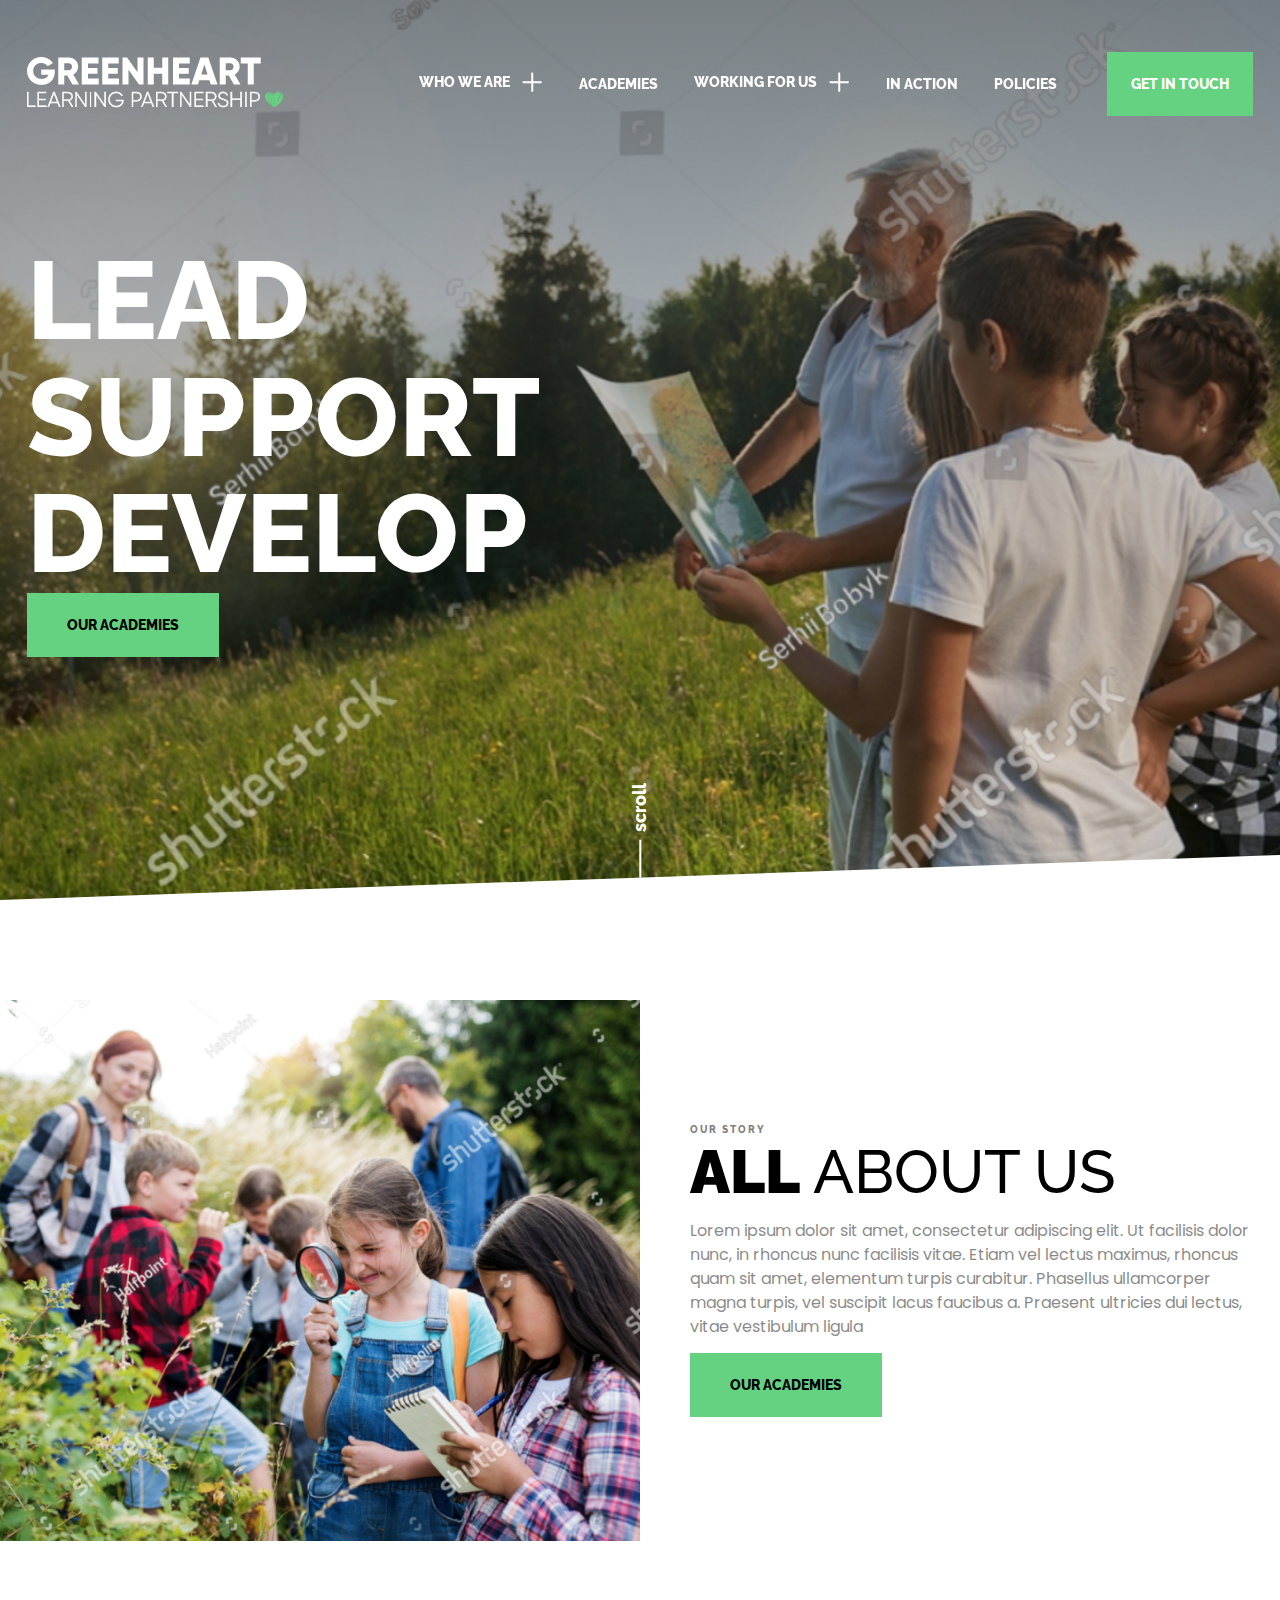
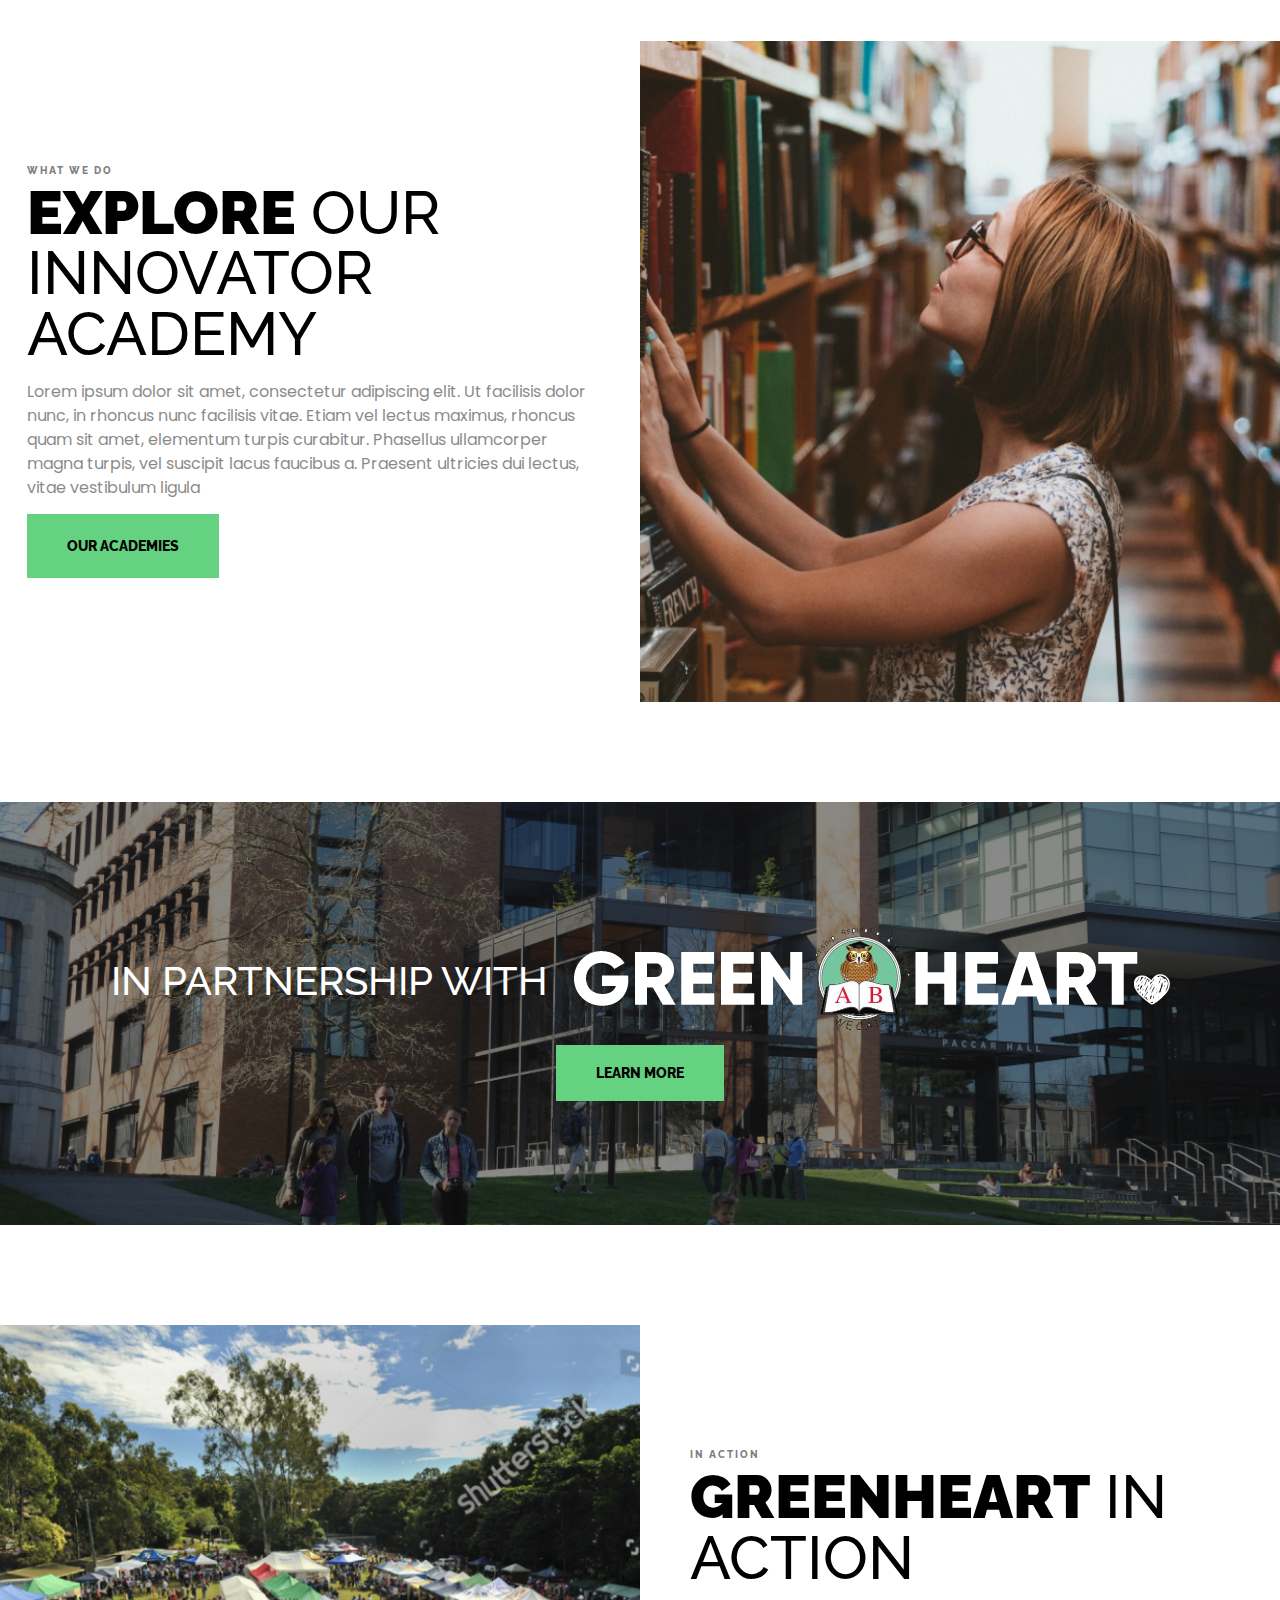
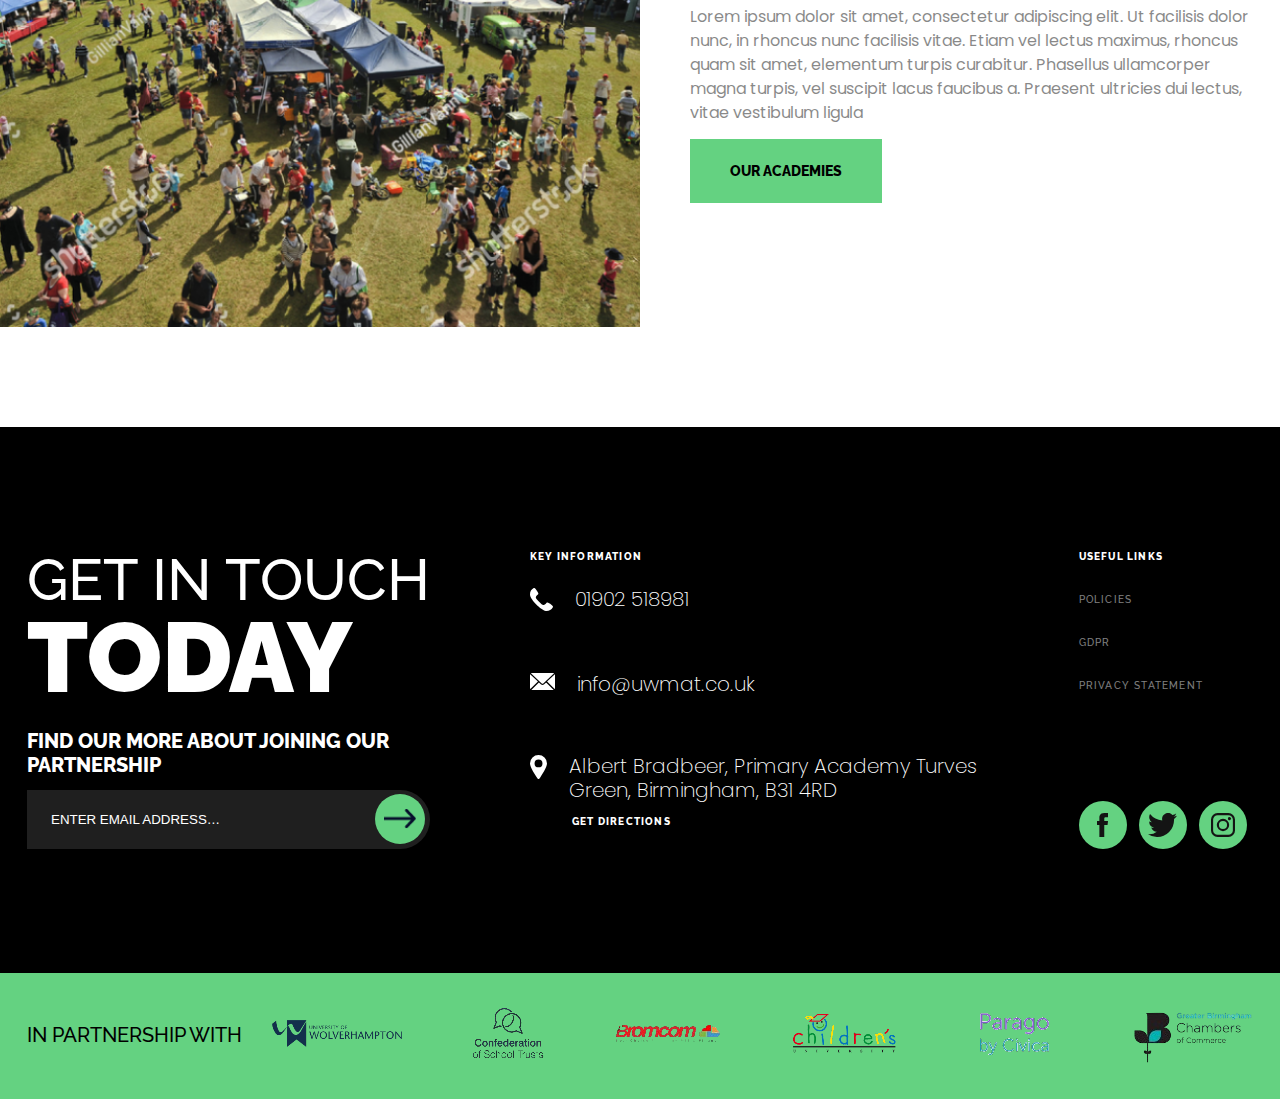
==== commit b92e6d26: "in-all" ====
--- a/index.html
+++ b/index.html
@@ -30,14 +30,14 @@
                             </div>
                         </div>
                         <ul class="menu-list">
-                            <li class="dropdown ">
-                               <div class="">
-                                   <a href="javascript:void(0)" class="menu-name">WHO WE ARE</a>
-                                   <div class="plush-img accordion-header">
-                                       <img src="./assests/images/plush-header.png" alt="plush-img">
-                                   </div>
-                               </div>
-                                <div class="dropdown-item accordion-content">
+                            <li class="dropdown accordian">
+                                <div class="dropdown-flex">
+                                    <a href="javascript:void(0)" class="menu-name">WHO WE ARE</a>
+                                    <div class="plush-img title-acodian">
+                                        <img src="./assests/images/plush-header.png" alt="plush-img">
+                                    </div>
+                                </div>
+                                <div class="dropdown-item accordion-collapse">
                                     <ul class="dropdown-list">
                                         <li>
                                             <a href="javascript:void(0)" class="dropdown-name">OUR ETHOS </a>
@@ -55,10 +55,28 @@
                                 </div>
                             </li>
                             <li><a href="javascript:void(0)" class="menu-name">ACADEMIES</a></li>
-                            <li>
-                                <a href="javascript:void(0)" class="menu-name">WORKING FOR US</a>
-                                <div class="plush-img">
-                                    <img src="./assests/images/plush-img.png" alt="plush-img">
+                            <li class="dropdown accordian">
+                                <div class="dropdown-flex">
+                                    <a href="javascript:void(0)" class="menu-name">WORKING FOR US</a>
+                                    <div class="plush-img title-acodian">
+                                        <img src="./assests/images/plush-header.png" alt="plush-img">
+                                    </div>
+                                </div>
+                                <div class="dropdown-item accordion-collapse">
+                                    <ul class="dropdown-list">
+                                        <li>
+                                            <a href="javascript:void(0)" class="dropdown-name">OUR ETHOS </a>
+                                        </li>
+                                        <li>
+                                            <a href="javascript:void(0)" class="dropdown-name">LEADERSHIP</a>
+                                        </li>
+                                        <li>
+                                            <a href="javascript:void(0)" class="dropdown-name">GOVERNANCE </a>
+                                        </li>
+                                        <li>
+                                            <a href="javascript:void(0)" class="dropdown-name">JOIN US </a>
+                                        </li>
+                                    </ul>
                                 </div>
                             </li>
                             <li><a href="javascript:void(0)" class="menu-name">IN ACTION</a></li>
@@ -162,30 +180,8 @@
                             </p>
                         </div>
                         <a href="javascript:void(0)" class="btn btn-primary">OUR ACADEMIES</a>
-                        <div class="accordion">
-                            <div class="accordion-item">
-                                <div class="accordion-header">Section 1</div>
-                                <div class="accordion-content">
-                                    <p>This is the content for section 1.</p>
-                                </div>
-                            </div>
-                            <div class="accordion-item">
-                                <div class="accordion-header">Section 2</div>
-                                <div class="accordion-content">
-                                    <p>This is the content for section 2.</p>
-                                </div>
-                            </div>
-                            <div class="accordion-item">
-                                <div class="accordion-header">Section 3</div>
-                                <div class="accordion-content">
-                                    <p>This is the content for section 3.</p>
-                                </div>
-                            </div>
-                        </div>
-                    </div>
-                </div>
-                
-
+                    </div>
+                </div>
             </div>
         </section>
     </main>
@@ -239,23 +235,23 @@
                 </div>
                 <div class="footer-links-items">
                     <h6 class="info-title">USEFUL LINKS</h6>
-                        <ul class="footer-links-list">
-                            <li><a href="javascript:void(0)" class="footer-links h6">POLICIES</a></li>
-                            <li><a href="javascript:void(0)" class="footer-links h6">GDPR</a></li>
-                            <li><a href="javascript:void(0)" class="footer-links h6">PRIVACY STATEMENT</a></li>
-                        </ul>
-
-                        <div class="links-group">
-                            <a href="javascript:void(0)" class="social-media-link">
-                                <img src="./assests/images/facebook-logo.svg" alt="facebook-logo">
-                            </a>
-                            <a href="javascript:void(0)" class="social-media-link">
-                                <img src="./assests/images/twitter.svg" alt="facebook-logo">
-                            </a>
-                            <a href="javascript:void(0)" class="social-media-link">
-                                <img src="./assests/images/instagram-logo.svg" alt="facebook-logo">
-                            </a>
-                        </div>
+                    <ul class="footer-links-list">
+                        <li><a href="javascript:void(0)" class="footer-links h6">POLICIES</a></li>
+                        <li><a href="javascript:void(0)" class="footer-links h6">GDPR</a></li>
+                        <li><a href="javascript:void(0)" class="footer-links h6">PRIVACY STATEMENT</a></li>
+                    </ul>
+
+                    <div class="links-group">
+                        <a href="javascript:void(0)" class="social-media-link">
+                            <img src="./assests/images/facebook-logo.svg" alt="facebook-logo">
+                        </a>
+                        <a href="javascript:void(0)" class="social-media-link">
+                            <img src="./assests/images/twitter.svg" alt="facebook-logo">
+                        </a>
+                        <a href="javascript:void(0)" class="social-media-link">
+                            <img src="./assests/images/instagram-logo.svg" alt="facebook-logo">
+                        </a>
+                    </div>
 
                 </div>
             </div>
@@ -290,46 +286,7 @@
         </div>
     </footer>
     <script src="https://cdnjs.cloudflare.com/ajax/libs/jquery/2.1.3/jquery.min.js"></script>
-
-    <script>
-        $(document).ready(function () {
-            $(window).resize(function () {
-                if ($(window).width() > 1024) {
-                    $(".toggle-item").slideDown("fast");
-                } else {
-                    $(".toggle-item").hide('menu');;
-                }
-            })
-            $(".toggle-menu").click(function () {
-                $(".toggle-item").slideToggle("slow");
-            });
-        });
-    </script>
-    <script>
-        $(document).ready(function () {
-            $(window).on('scroll', function () {
-                if ($(window).scrollTop() > 30) {
-                    $("header").addClass("header-change");
-                }
-                else {
-                    $("header").removeClass("header-change");
-                }
-            })
-        })
-    </script>
-    <script>
-    $(document).ready(function () {
-            $(".accordion-header").click(function () {
-
-                $(".accordion-header").not(this).removeClass("active");
-                $(this).toggleClass("active");
-
-                $(".accordion-content").not($(this).next()).slideUp();
-
-                $(this).next(".accordion-content").slideToggle();
-            });
-        });
-    </script>
+    <script src="./assests/js/main.js"></script>
 </body>
 
 </html>--- a/assests/css/style.css
+++ b/assests/css/style.css
@@ -6,6 +6,7 @@
 
 body {
   font-family: var(--raleway);
+  overflow-x: hidden;
 }
 
 :root {
@@ -22,7 +23,6 @@
   --font-size-28: 28px;
   --font-size-34: 34px;
   --font-size-80: 80px;
-
   --font-size-140: 140px;
   --section-clip: polygon(0 0, 100% 0%, 100% 95%, 0% 100%);
 }
@@ -227,7 +227,10 @@
 .dropdown {
   position: relative;
 }
-
+.dropdown-flex {
+  display: flex;
+  gap: 12px;
+}
 .dropdown-list li:not(:last-child) {
   margin-bottom: 34px;
 }
@@ -237,9 +240,17 @@
 }
 .header-2 {
   position: static;
+  padding: 52px 0;
+  transition: all 0.4s ease-in-out;
 }
 .header-2 .menu-name {
   color: var(--paragraph-color);
+}
+.plush-img {
+  transition: all 0.5s ease-in-out;
+}
+.active-in .plush-img {
+  transform: rotate(45deg);
 }
 .toggle-black img {
   filter: invert(1);
@@ -978,5 +989,28 @@
 .cta-section-4 .cta-img-item-3 {
   width: 50%;
 }
-.cta-section-4 .cta-img-4 imgh {
-}
+.flex-cta-4{
+  display: flex;
+}
+.flex-cta-4{
+  padding: 40px 33px;
+  align-items: center;
+  background-color: var(--paragraph-color);
+}
+.cta-item-4{
+  width: 50%;
+}
+.cta-img-item-4{
+width: 50%;
+}
+.cta-img-4{
+  width: 100%;
+  height: 100%;
+  max-height: 382px;
+  aspect-ratio: 1/1;
+}
+.cta-img-4 img{
+  width: 100%;
+  height: 100%;
+  object-fit: cover;
+}--- a/assests/css/media.css
+++ b/assests/css/media.css
@@ -6,6 +6,7 @@
     display: none;
   }
   .dropdown-item {
+    display: block !important;
     position: absolute;
     padding-top: 20px;
     padding-bottom: 58px;
@@ -19,8 +20,12 @@
   .plush-img {
     transition: all 0.5s ease-in-out;
   }
+  .header .plush-img img {
+    filter: invert(1);
+    transition: all 0.5s ease-in-out;
+  }
   .dropdown:hover .plush-img {
-    transform: rotate(60deg);
+    transform: rotate(48deg);
   }
 
   .dropdown:hover .dropdown-item {
@@ -39,6 +44,19 @@
     z-index: -1;
     left: -100vw;
     width: 200vw;
+  }
+  .header-2 .dropdown-item::after {
+    content: "";
+    position: absolute;
+    background: white;
+    box-shadow: 0 3px 10px var(--paragraph-color),
+      0 3px 10px var(--paragraph-color);
+    height: 100%;
+    transition: all 0.4s ease-in-out;
+    top: 0;
+    z-index: -1;
+    left: -50%;
+    width: 200%;
   }
   .menu-list li:has(.menu-name):not(:last-child) {
     margin-right: 36px;
@@ -245,6 +263,25 @@
   .dropdown {
     flex-direction: column;
   }
+  .accordion-collapse {
+    display: none;
+  }
+  .flex-cta-4 {
+    flex-direction: column;
+    gap: 30px;
+  }
+  .cta-item-4 {
+    width: 100%;
+    order: 2;
+    display: flex;
+    flex-direction: column;
+    justify-content: center;
+    align-items: center;
+  }
+  .cta-img-item-4 {
+    width: 100%;
+    order: 1;
+  }
 }
 @media (max-width: 767px) {
   h1,
@@ -269,7 +306,8 @@
     line-height: 1.49;
   }
   .hero-section {
-    background-position: right;
+    height: 100%;
+    background-position: -688px;
   }
   .footer-content {
     grid-template-columns: repeat(1, 1fr);
@@ -326,4 +364,13 @@
     overflow-x: auto;
     gap: 10px;
   }
-}
+  .flex-cta-4{
+    padding:0 40px;
+  }
+  .cta-img-4 {
+    width: calc(100% + 80px);
+    height: calc(100% + 40px);
+    margin: 0 -40px;
+    max-height: 277px;
+  }
+}
